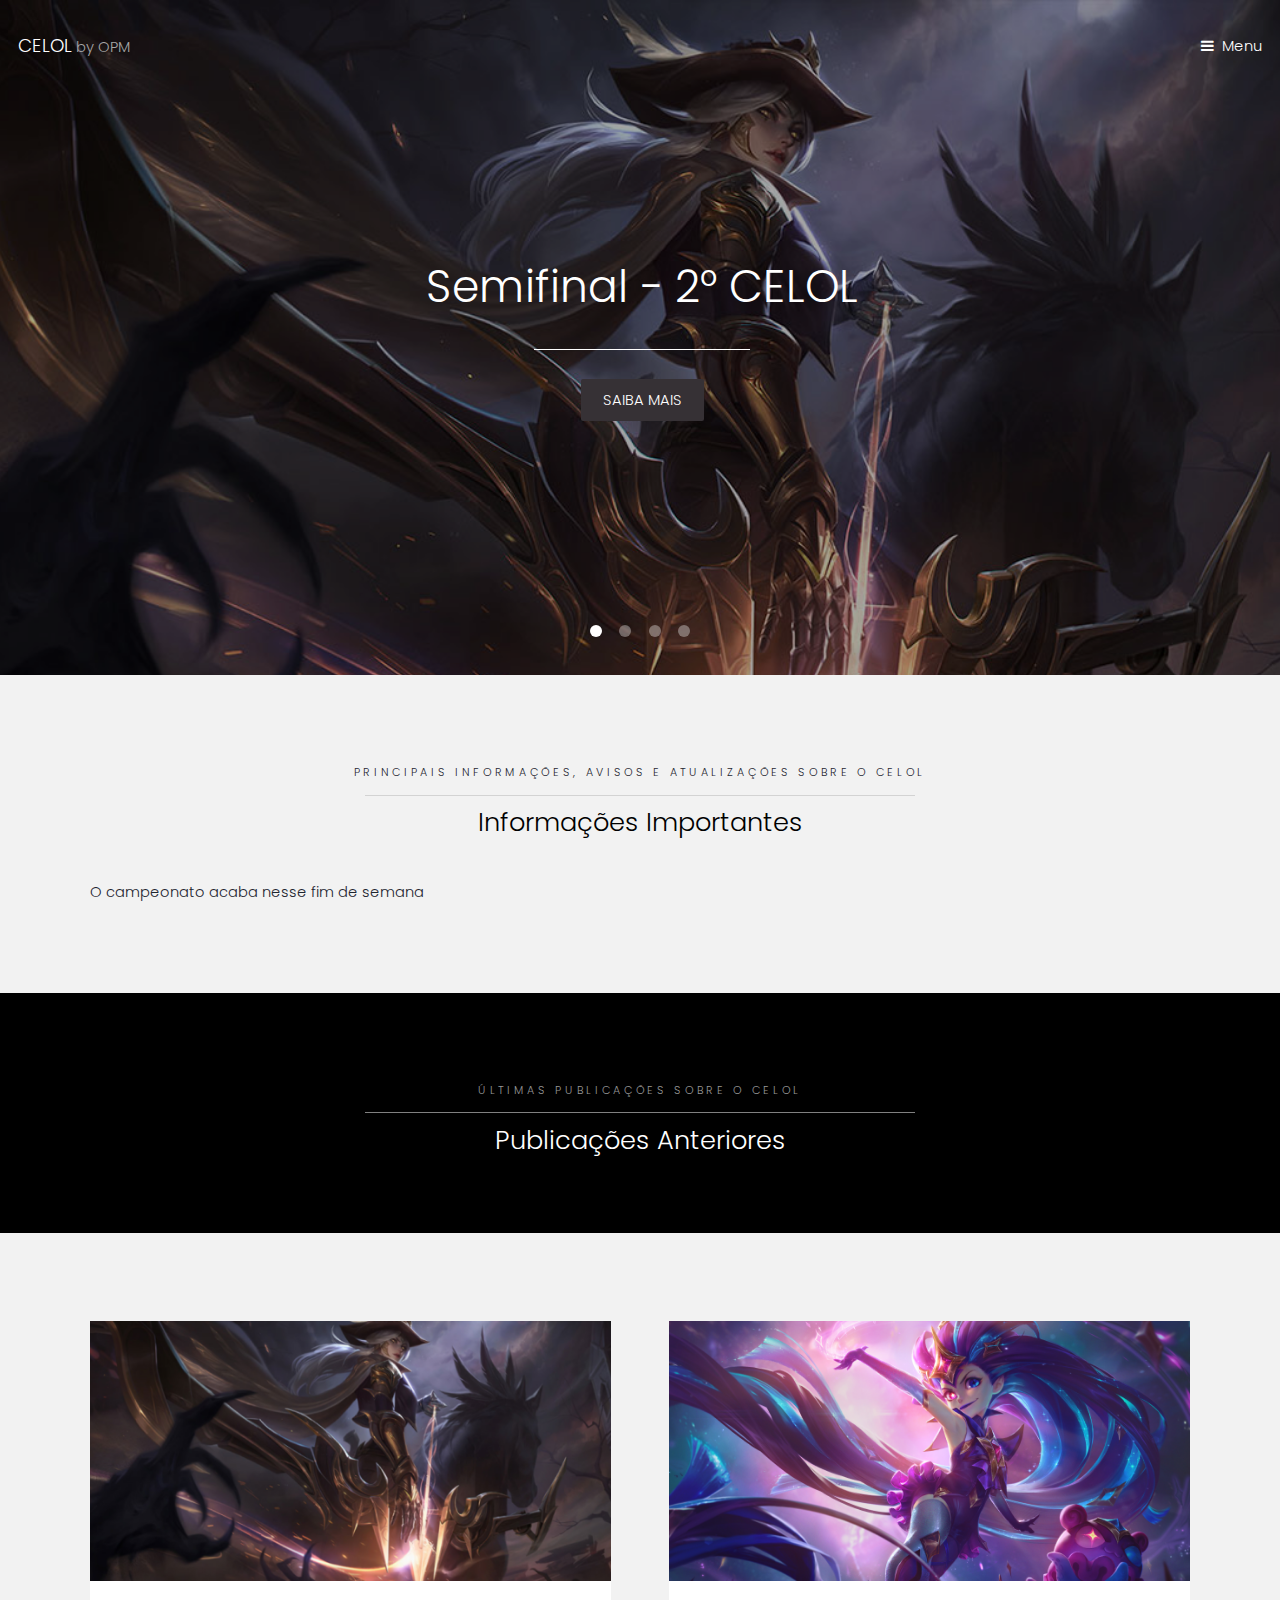
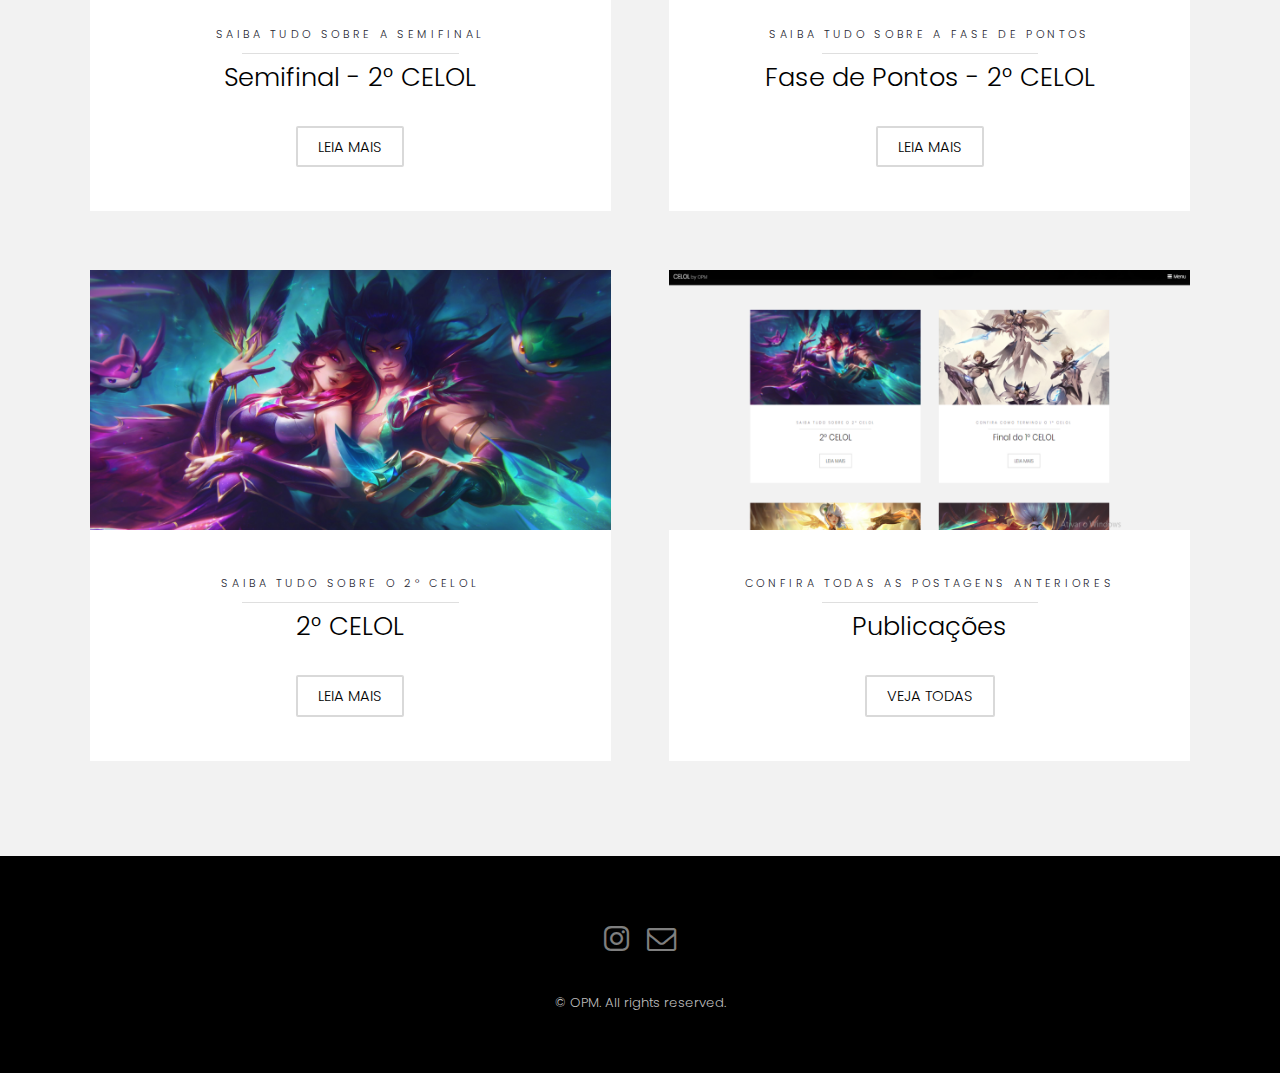
==== index.html @ 1801f035 "Add files via upload" ====
<!DOCTYPE HTML>
<html>
	<head>
		<title>CELOL</title>
		<meta charset="utf-8" />
		<meta name="viewport" content="width=device-width, initial-scale=1" />
		<link rel="stylesheet" href="assets/css/main.css" />
	</head>
	<link rel="shortcut icon" href="images/favicon.png" />
	<body>

		<!-- Header -->
			<header id="header" class="alt">

				<div class="logo"><a href=https://opmteam.github.io/celol/> CELOL</a> by OPM</div>
				<a href="#menu">Menu</a>
			</header>

		<!-- Nav -->
			<nav id="menu">
				<ul class="links">
					<li><a href=https://opmteam.github.io/celol/>Início</a></li>
					<li><a href="https://drive.google.com/file/d/1fiyUpxAPKAKjydsBEKuxZ3sMO7VkwDFx/view?usp=sharing">Regulamento</a></li>
					<li><a href="2celol_semifi.html">Semifinal - 2° CELOL</a></li>
					<li><a href="2celol_grup.html">Fase de Pontos - 2° CELOL</a></li>
					<li><a href="2celol.html">2° CELOL</a></li>
					
				</ul>
			</nav>

		<!-- Banner -->


			<section class="banner full">

			<article>
					<img src="images/bn10.png" alt="">
					<div class="inner">
						<header>
							<h2>Semifinal - 2° CELOL</h2>
							<center><hr size="3px" width="50%" color="white"></center>
						
							<a href="2celol_semifi.html" class="button special">Saiba mais</a>
						</header>
					</div>
				</article>

			<article>
					<img src="images/bn9.png" alt="">
					<div class="inner">
						<header>
							<h2>Fase de Pontos - 2° CELOL</h2>
							<center><hr size="3px" width="50%" color="white"></center>
						
							<a href="2celol_grup.html" class="button special">Saiba mais</a>
						</header>
					</div>
				</article>

			<article>
					<img src="images/bn8.png" alt="">
					<div class="inner">
						<header>
							<h2>O 2° CELOL vai começar</h2>
							<center><hr size="3px" width="50%" color="white"></center>
						
							<a href="2celol.html" class="button special">Saiba mais</a>
						</header>
					</div>
				</article>
				
				<article>
					<img src="images/bn7.png" alt="" />
					<div class="inner">
						<header>
							<h2>Veja como terminou o 1° CELOL</h2>
							<center><hr size="3px" width="50%" color="white"></center>
						
							<a href="campeao.html" class="button special">Resultados</a>
						</header>
					</div>
				</article>

				
			</section>

		
		<!-- Three -->
			<section id="three" class="wrapper style2">
				<div class="inner">
					<header class="align-center">
						<p class="special">Principais informações, avisos e atualizações sobre o CELOL</p>
						<h2>Informações Importantes	</h2>
					</header>
					<p align="left"><br> 
						O campeonato acaba nesse fim de semana<br>
							
					</div>
				</div>
			</section>
	
	<!-- Two -->
			<section id="two" class="wrapper style3">
				<div class="inner">
					<header class="align-center">
						<p>Últimas publicações sobre o CELOL</p>
						<h2>Publicações Anteriores</h2>
					</header>
				</div>
			</section>



		<!-- One -->
			<section id="one" class="wrapper style2">
				<div class="inner">
					<div class="grid-style">




						<div>
							<div class="box">
								<div class="image fit">
									<img src="images/img8.png" alt="" />
								</div>
								<div class="content">
									<header class="align-center">
										<p>Saiba tudo sobre a semifinal</p>
										<h2>Semifinal - 2° CELOL</h2>
									</header>
									<footer class="align-center">
										<a href="2celol_semifi.html" class="button alt">Leia mais</a>
									</footer>
								</div>
							</div>
						</div>


						<div>
							<div class="box">
								<div class="image fit">
									<img src="images/img7.png" alt="" />
								</div>
								<div class="content">
									<header class="align-center">
										<p>Saiba tudo sobre a fase de pontos</p>
										<h2>Fase de Pontos - 2° CELOL</h2>
									</header>
									<footer class="align-center">
										<a href="2celol_grup.html" class="button alt">Leia mais</a>
									</footer>
								</div>
							</div>
						</div>



						<div>
							<div class="box">
								<div class="image fit">
									<img src="images/img5.png" alt="" />
								</div>
								<div class="content">
									<header class="align-center">
										<p>Saiba tudo sobre o 2° CELOL</p>
										<h2> 2° CELOL</h2>
									</header>
									<footer class="align-center">
										<a href="2celol.html" class="button alt">Leia mais</a>
									</footer>
								</div>
							</div>
						</div>


						
						<div>
							<div class="box">
								<div class="image fit">
									<img src="images/img6.png" alt="" />
								</div>
								<div class="content">
									<header class="align-center">
										<p>Confira todas as postagens anteriores</p>
										<h2>Publicações</h2>
									</header>
									
									<footer class="align-center">
										<a href="allposts.html" class="button alt">Veja todas</a>
									</footer>
								</div>
							</div>
						</div>

					</div>
				</div>
			</section>
	
			

		<!-- Footer -->
			<footer id="footer">
				<div class="container">
					<ul class="icons">
						<li><a href="https://www.instagram.com/celol_2019/" class="icon fa-instagram"><span class="label">Instagram</span></a></li>
						<li><a href="mailto: omp.inc19@gmail.com" class="icon fa-envelope-o"><span class="label">Email</span></a></li>
					</ul>
				</div>
				<div class="copyright">
					&copy; OPM. All rights reserved.
				</div>
			</footer>

		<!-- Scripts -->
			<script src="assets/js/jquery.min.js"></script>
			<script src="assets/js/jquery.scrollex.min.js"></script>
			<script src="assets/js/skel.min.js"></script>
			<script src="assets/js/util.js"></script>
			<script src="assets/js/main.js"></script>

	</body>
</html>
---- assets/css/main.css ----
@charset "UTF-8";
@import url(font-awesome.min.css);
@import url("https://fonts.googleapis.com/css?family=Poppins:300,400,500,600,700");

/*
	Hielo by TEMPLATED
	templated.co @templatedco
	Released for free under the Creative Commons Attribution 3.0 license (templated.co/license)
*/

/* Reset */

	html, body, div, span, applet, object, iframe, h1, h2, h3, h4, h5, h6, p, blockquote, pre, a, abbr, acronym, address, big, cite, code, del, dfn, em, img, ins, kbd, q, s, samp, small, strike, strong, sub, sup, tt, var, b, u, i, center, dl, dt, dd, ol, ul, li, fieldset, form, label, legend, table, caption, tbody, tfoot, thead, tr, th, td, article, aside, canvas, details, embed, figure, figcaption, footer, header, hgroup, menu, nav, output, ruby, section, summary, time, mark, audio, video {
		margin: 0;
		padding: 0;
		border: 0;
		font-size: 100%;
		font: inherit;
		vertical-align: baseline;
	}

	p.um{
		margin: 0;
		padding: 0;
		border: 0;
		font-size: 80%;
		font: inherit;
		vertical-align: baseline;
		font-color:white;
	}

	article, aside, details, figcaption, figure, footer, header, hgroup, menu, nav, section {
		display: block;
	}

	body {
		line-height: 1;
	}

	ol, ul {
		list-style: none;
	}

	blockquote, q {
		quotes: none;
	}

	blockquote:before, blockquote:after, q:before, q:after {
		content: '';
		content: none;
	}

	table {
		border-collapse: collapse;
		border-spacing: 0;
	}

	body {
		-webkit-text-size-adjust: none;
	}

/* Box Model */

	*, *:before, *:after {
		-moz-box-sizing: border-box;
		-webkit-box-sizing: border-box;
		box-sizing: border-box;
	}

/* Containers */

	.container {
		margin-left: auto;
		margin-right: auto;
	}

	.container.\31 25\25 {
		width: 100%;
		max-width: 100rem;
		min-width: 80rem;
	}

	.container.\37 5\25 {
		width: 60rem;
	}

	.container.\35 0\25 {
		width: 40rem;
	}

	.container.\32 5\25 {
		width: 20rem;
	}

	.container {
		width: 80rem;
	}

	@media screen and (max-width: 1680px) {

		.container.\31 25\25 {
			width: 100%;
			max-width: 100rem;
			min-width: 80rem;
		}

		.container.\37 5\25 {
			width: 60rem;
		}

		.container.\35 0\25 {
			width: 40rem;
		}

		.container.\32 5\25 {
			width: 20rem;
		}

		.container {
			width: 80rem;
		}

	}

	@media screen and (max-width: 1280px) {

		.container.\31 25\25 {
			width: 100%;
			max-width: 81.25rem;
			min-width: 65rem;
		}

		.container.\37 5\25 {
			width: 48.75rem;
		}

		.container.\35 0\25 {
			width: 32.5rem;
		}

		.container.\32 5\25 {
			width: 16.25rem;
		}

		.container {
			width: 65rem;
		}

	}

	@media screen and (max-width: 980px) {

		.container.\31 25\25 {
			width: 100%;
			max-width: 112.5%;
			min-width: 90%;
		}

		.container.\37 5\25 {
			width: 67.5%;
		}

		.container.\35 0\25 {
			width: 45%;
		}

		.container.\32 5\25 {
			width: 22.5%;
		}

		.container {
			width: 90%;
		}

	}

	@media screen and (max-width: 736px) {

		.container.\31 25\25 {
			width: 100%;
			max-width: 112.5%;
			min-width: 90%;
		}

		.container.\37 5\25 {
			width: 67.5%;
		}

		.container.\35 0\25 {
			width: 45%;
		}

		.container.\32 5\25 {
			width: 22.5%;
		}

		.container {
			width: 90% !important;
		}

	}

	@media screen and (max-width: 480px) {

		.container.\31 25\25 {
			width: 100%;
			max-width: 112.5%;
			min-width: 90%;
		}

		.container.\37 5\25 {
			width: 67.5%;
		}

		.container.\35 0\25 {
			width: 45%;
		}

		.container.\32 5\25 {
			width: 22.5%;
		}

		.container {
			width: 90% !important;
		}

	}

/* Grid */

	.row {
		border-bottom: solid 1px transparent;
		-moz-box-sizing: border-box;
		-webkit-box-sizing: border-box;
		box-sizing: border-box;
	}

	.row > * {
		float: left;
		-moz-box-sizing: border-box;
		-webkit-box-sizing: border-box;
		box-sizing: border-box;
	}

	.row:after, .row:before {
		content: '';
		display: block;
		clear: both;
		height: 0;
	}

	.row.uniform > * > :first-child {
		margin-top: 0;
	}

	.row.uniform > * > :last-child {
		margin-bottom: 0;
	}

	.row.\30 \25 > * {
		padding: 0 0 0 0rem;
	}

	.row.\30 \25 {
		margin: 0 0 -1px 0rem;
	}

	.row.uniform.\30 \25 > * {
		padding: 0rem 0 0 0rem;
	}

	.row.uniform.\30 \25 {
		margin: 0rem 0 -1px 0rem;
	}

	.row > * {
		padding: 0 0 0 2rem;
	}

	.row {
		margin: 0 0 -1px -2rem;
	}

	.row.uniform > * {
		padding: 2rem 0 0 2rem;
	}

	.row.uniform {
		margin: -2rem 0 -1px -2rem;
	}

	.row.\32 00\25 > * {
		padding: 0 0 0 4rem;
	}

	.row.\32 00\25 {
		margin: 0 0 -1px -4rem;
	}

	.row.uniform.\32 00\25 > * {
		padding: 4rem 0 0 4rem;
	}

	.row.uniform.\32 00\25 {
		margin: -4rem 0 -1px -4rem;
	}

	.row.\31 50\25 > * {
		padding: 0 0 0 3rem;
	}

	.row.\31 50\25 {
		margin: 0 0 -1px -3rem;
	}

	.row.uniform.\31 50\25 > * {
		padding: 3rem 0 0 3rem;
	}

	.row.uniform.\31 50\25 {
		margin: -3rem 0 -1px -3rem;
	}

	.row.\35 0\25 > * {
		padding: 0 0 0 1rem;
	}

	.row.\35 0\25 {
		margin: 0 0 -1px -1rem;
	}

	.row.uniform.\35 0\25 > * {
		padding: 1rem 0 0 1rem;
	}

	.row.uniform.\35 0\25 {
		margin: -1rem 0 -1px -1rem;
	}

	.row.\32 5\25 > * {
		padding: 0 0 0 0.5rem;
	}

	.row.\32 5\25 {
		margin: 0 0 -1px -0.5rem;
	}

	.row.uniform.\32 5\25 > * {
		padding: 0.5rem 0 0 0.5rem;
	}

	.row.uniform.\32 5\25 {
		margin: -0.5rem 0 -1px -0.5rem;
	}

	.\31 2u, .\31 2u\24 {
		width: 100%;
		clear: none;
		margin-left: 0;
	}

	.\31 1u, .\31 1u\24 {
		width: 91.6666666667%;
		clear: none;
		margin-left: 0;
	}

	.\31 0u, .\31 0u\24 {
		width: 83.3333333333%;
		clear: none;
		margin-left: 0;
	}

	.\39 u, .\39 u\24 {
		width: 75%;
		clear: none;
		margin-left: 0;
	}

	.\38 u, .\38 u\24 {
		width: 66.6666666667%;
		clear: none;
		margin-left: 0;
	}

	.\37 u, .\37 u\24 {
		width: 58.3333333333%;
		clear: none;
		margin-left: 0;
	}

	.\36 u, .\36 u\24 {
		width: 50%;
		clear: none;
		margin-left: 0;
	}

	.\35 u, .\35 u\24 {
		width: 41.6666666667%;
		clear: none;
		margin-left: 0;
	}

	.\34 u, .\34 u\24 {
		width: 33.3333333333%;
		clear: none;
		margin-left: 0;
	}

	.\33 u, .\33 u\24 {
		width: 25%;
		clear: none;
		margin-left: 0;
	}

	.\32 u, .\32 u\24 {
		width: 16.6666666667%;
		clear: none;
		margin-left: 0;
	}

	.\31 u, .\31 u\24 {
		width: 8.3333333333%;
		clear: none;
		margin-left: 0;
	}

	.\31 2u\24 + *,
	.\31 1u\24 + *,
	.\31 0u\24 + *,
	.\39 u\24 + *,
	.\38 u\24 + *,
	.\37 u\24 + *,
	.\36 u\24 + *,
	.\35 u\24 + *,
	.\34 u\24 + *,
	.\33 u\24 + *,
	.\32 u\24 + *,
	.\31 u\24 + * {
		clear: left;
	}

	.\-11u {
		margin-left: 91.66667%;
	}

	.\-10u {
		margin-left: 83.33333%;
	}

	.\-9u {
		margin-left: 75%;
	}

	.\-8u {
		margin-left: 66.66667%;
	}

	.\-7u {
		margin-left: 58.33333%;
	}

	.\-6u {
		margin-left: 50%;
	}

	.\-5u {
		margin-left: 41.66667%;
	}

	.\-4u {
		margin-left: 33.33333%;
	}

	.\-3u {
		margin-left: 25%;
	}

	.\-2u {
		margin-left: 16.66667%;
	}

	.\-1u {
		margin-left: 8.33333%;
	}

	@media screen and (max-width: 1680px) {

		.row > * {
			padding: 0 0 0 2rem;
		}

		.row {
			margin: 0 0 -1px -2rem;
		}

		.row.uniform > * {
			padding: 2rem 0 0 2rem;
		}

		.row.uniform {
			margin: -2rem 0 -1px -2rem;
		}

		.row.\32 00\25 > * {
			padding: 0 0 0 4rem;
		}

		.row.\32 00\25 {
			margin: 0 0 -1px -4rem;
		}

		.row.uniform.\32 00\25 > * {
			padding: 4rem 0 0 4rem;
		}

		.row.uniform.\32 00\25 {
			margin: -4rem 0 -1px -4rem;
		}

		.row.\31 50\25 > * {
			padding: 0 0 0 3rem;
		}

		.row.\31 50\25 {
			margin: 0 0 -1px -3rem;
		}

		.row.uniform.\31 50\25 > * {
			padding: 3rem 0 0 3rem;
		}

		.row.uniform.\31 50\25 {
			margin: -3rem 0 -1px -3rem;
		}

		.row.\35 0\25 > * {
			padding: 0 0 0 1rem;
		}

		.row.\35 0\25 {
			margin: 0 0 -1px -1rem;
		}

		.row.uniform.\35 0\25 > * {
			padding: 1rem 0 0 1rem;
		}

		.row.uniform.\35 0\25 {
			margin: -1rem 0 -1px -1rem;
		}

		.row.\32 5\25 > * {
			padding: 0 0 0 0.5rem;
		}

		.row.\32 5\25 {
			margin: 0 0 -1px -0.5rem;
		}

		.row.uniform.\32 5\25 > * {
			padding: 0.5rem 0 0 0.5rem;
		}

		.row.uniform.\32 5\25 {
			margin: -0.5rem 0 -1px -0.5rem;
		}

		.\31 2u\28xlarge\29, .\31 2u\24\28xlarge\29 {
			width: 100%;
			clear: none;
			margin-left: 0;
		}

		.\31 1u\28xlarge\29, .\31 1u\24\28xlarge\29 {
			width: 91.6666666667%;
			clear: none;
			margin-left: 0;
		}

		.\31 0u\28xlarge\29, .\31 0u\24\28xlarge\29 {
			width: 83.3333333333%;
			clear: none;
			margin-left: 0;
		}

		.\39 u\28xlarge\29, .\39 u\24\28xlarge\29 {
			width: 75%;
			clear: none;
			margin-left: 0;
		}

		.\38 u\28xlarge\29, .\38 u\24\28xlarge\29 {
			width: 66.6666666667%;
			clear: none;
			margin-left: 0;
		}

		.\37 u\28xlarge\29, .\37 u\24\28xlarge\29 {
			width: 58.3333333333%;
			clear: none;
			margin-left: 0;
		}

		.\36 u\28xlarge\29, .\36 u\24\28xlarge\29 {
			width: 50%;
			clear: none;
			margin-left: 0;
		}

		.\35 u\28xlarge\29, .\35 u\24\28xlarge\29 {
			width: 41.6666666667%;
			clear: none;
			margin-left: 0;
		}

		.\34 u\28xlarge\29, .\34 u\24\28xlarge\29 {
			width: 33.3333333333%;
			clear: none;
			margin-left: 0;
		}

		.\33 u\28xlarge\29, .\33 u\24\28xlarge\29 {
			width: 25%;
			clear: none;
			margin-left: 0;
		}

		.\32 u\28xlarge\29, .\32 u\24\28xlarge\29 {
			width: 16.6666666667%;
			clear: none;
			margin-left: 0;
		}

		.\31 u\28xlarge\29, .\31 u\24\28xlarge\29 {
			width: 8.3333333333%;
			clear: none;
			margin-left: 0;
		}

		.\31 2u\24\28xlarge\29 + *,
		.\31 1u\24\28xlarge\29 + *,
		.\31 0u\24\28xlarge\29 + *,
		.\39 u\24\28xlarge\29 + *,
		.\38 u\24\28xlarge\29 + *,
		.\37 u\24\28xlarge\29 + *,
		.\36 u\24\28xlarge\29 + *,
		.\35 u\24\28xlarge\29 + *,
		.\34 u\24\28xlarge\29 + *,
		.\33 u\24\28xlarge\29 + *,
		.\32 u\24\28xlarge\29 + *,
		.\31 u\24\28xlarge\29 + * {
			clear: left;
		}

		.\-11u\28xlarge\29 {
			margin-left: 91.66667%;
		}

		.\-10u\28xlarge\29 {
			margin-left: 83.33333%;
		}

		.\-9u\28xlarge\29 {
			margin-left: 75%;
		}

		.\-8u\28xlarge\29 {
			margin-left: 66.66667%;
		}

		.\-7u\28xlarge\29 {
			margin-left: 58.33333%;
		}

		.\-6u\28xlarge\29 {
			margin-left: 50%;
		}

		.\-5u\28xlarge\29 {
			margin-left: 41.66667%;
		}

		.\-4u\28xlarge\29 {
			margin-left: 33.33333%;
		}

		.\-3u\28xlarge\29 {
			margin-left: 25%;
		}

		.\-2u\28xlarge\29 {
			margin-left: 16.66667%;
		}

		.\-1u\28xlarge\29 {
			margin-left: 8.33333%;
		}

	}

	@media screen and (max-width: 1280px) {

		.row > * {
			padding: 0 0 0 1.5rem;
		}

		.row {
			margin: 0 0 -1px -1.5rem;
		}

		.row.uniform > * {
			padding: 1.5rem 0 0 1.5rem;
		}

		.row.uniform {
			margin: -1.5rem 0 -1px -1.5rem;
		}

		.row.\32 00\25 > * {
			padding: 0 0 0 3rem;
		}

		.row.\32 00\25 {
			margin: 0 0 -1px -3rem;
		}

		.row.uniform.\32 00\25 > * {
			padding: 3rem 0 0 3rem;
		}

		.row.uniform.\32 00\25 {
			margin: -3rem 0 -1px -3rem;
		}

		.row.\31 50\25 > * {
			padding: 0 0 0 2.25rem;
		}

		.row.\31 50\25 {
			margin: 0 0 -1px -2.25rem;
		}

		.row.uniform.\31 50\25 > * {
			padding: 2.25rem 0 0 2.25rem;
		}

		.row.uniform.\31 50\25 {
			margin: -2.25rem 0 -1px -2.25rem;
		}

		.row.\35 0\25 > * {
			padding: 0 0 0 0.75rem;
		}

		.row.\35 0\25 {
			margin: 0 0 -1px -0.75rem;
		}

		.row.uniform.\35 0\25 > * {
			padding: 0.75rem 0 0 0.75rem;
		}

		.row.uniform.\35 0\25 {
			margin: -0.75rem 0 -1px -0.75rem;
		}

		.row.\32 5\25 > * {
			padding: 0 0 0 0.375rem;
		}

		.row.\32 5\25 {
			margin: 0 0 -1px -0.375rem;
		}

		.row.uniform.\32 5\25 > * {
			padding: 0.375rem 0 0 0.375rem;
		}

		.row.uniform.\32 5\25 {
			margin: -0.375rem 0 -1px -0.375rem;
		}

		.\31 2u\28large\29, .\31 2u\24\28large\29 {
			width: 100%;
			clear: none;
			margin-left: 0;
		}

		.\31 1u\28large\29, .\31 1u\24\28large\29 {
			width: 91.6666666667%;
			clear: none;
			margin-left: 0;
		}

		.\31 0u\28large\29, .\31 0u\24\28large\29 {
			width: 83.3333333333%;
			clear: none;
			margin-left: 0;
		}

		.\39 u\28large\29, .\39 u\24\28large\29 {
			width: 75%;
			clear: none;
			margin-left: 0;
		}

		.\38 u\28large\29, .\38 u\24\28large\29 {
			width: 66.6666666667%;
			clear: none;
			margin-left: 0;
		}

		.\37 u\28large\29, .\37 u\24\28large\29 {
			width: 58.3333333333%;
			clear: none;
			margin-left: 0;
		}

		.\36 u\28large\29, .\36 u\24\28large\29 {
			width: 50%;
			clear: none;
			margin-left: 0;
		}

		.\35 u\28large\29, .\35 u\24\28large\29 {
			width: 41.6666666667%;
			clear: none;
			margin-left: 0;
		}

		.\34 u\28large\29, .\34 u\24\28large\29 {
			width: 33.3333333333%;
			clear: none;
			margin-left: 0;
		}

		.\33 u\28large\29, .\33 u\24\28large\29 {
			width: 25%;
			clear: none;
			margin-left: 0;
		}

		.\32 u\28large\29, .\32 u\24\28large\29 {
			width: 16.6666666667%;
			clear: none;
			margin-left: 0;
		}

		.\31 u\28large\29, .\31 u\24\28large\29 {
			width: 8.3333333333%;
			clear: none;
			margin-left: 0;
		}

		.\31 2u\24\28large\29 + *,
		.\31 1u\24\28large\29 + *,
		.\31 0u\24\28large\29 + *,
		.\39 u\24\28large\29 + *,
		.\38 u\24\28large\29 + *,
		.\37 u\24\28large\29 + *,
		.\36 u\24\28large\29 + *,
		.\35 u\24\28large\29 + *,
		.\34 u\24\28large\29 + *,
		.\33 u\24\28large\29 + *,
		.\32 u\24\28large\29 + *,
		.\31 u\24\28large\29 + * {
			clear: left;
		}

		.\-11u\28large\29 {
			margin-left: 91.66667%;
		}

		.\-10u\28large\29 {
			margin-left: 83.33333%;
		}

		.\-9u\28large\29 {
			margin-left: 75%;
		}

		.\-8u\28large\29 {
			margin-left: 66.66667%;
		}

		.\-7u\28large\29 {
			margin-left: 58.33333%;
		}

		.\-6u\28large\29 {
			margin-left: 50%;
		}

		.\-5u\28large\29 {
			margin-left: 41.66667%;
		}

		.\-4u\28large\29 {
			margin-left: 33.33333%;
		}

		.\-3u\28large\29 {
			margin-left: 25%;
		}

		.\-2u\28large\29 {
			margin-left: 16.66667%;
		}

		.\-1u\28large\29 {
			margin-left: 8.33333%;
		}

	}

	@media screen and (max-width: 980px) {

		.row > * {
			padding: 0 0 0 1.5rem;
		}

		.row {
			margin: 0 0 -1px -1.5rem;
		}

		.row.uniform > * {
			padding: 1.5rem 0 0 1.5rem;
		}

		.row.uniform {
			margin: -1.5rem 0 -1px -1.5rem;
		}

		.row.\32 00\25 > * {
			padding: 0 0 0 3rem;
		}

		.row.\32 00\25 {
			margin: 0 0 -1px -3rem;
		}

		.row.uniform.\32 00\25 > * {
			padding: 3rem 0 0 3rem;
		}

		.row.uniform.\32 00\25 {
			margin: -3rem 0 -1px -3rem;
		}

		.row.\31 50\25 > * {
			padding: 0 0 0 2.25rem;
		}

		.row.\31 50\25 {
			margin: 0 0 -1px -2.25rem;
		}

		.row.uniform.\31 50\25 > * {
			padding: 2.25rem 0 0 2.25rem;
		}

		.row.uniform.\31 50\25 {
			margin: -2.25rem 0 -1px -2.25rem;
		}

		.row.\35 0\25 > * {
			padding: 0 0 0 0.75rem;
		}

		.row.\35 0\25 {
			margin: 0 0 -1px -0.75rem;
		}

		.row.uniform.\35 0\25 > * {
			padding: 0.75rem 0 0 0.75rem;
		}

		.row.uniform.\35 0\25 {
			margin: -0.75rem 0 -1px -0.75rem;
		}

		.row.\32 5\25 > * {
			padding: 0 0 0 0.375rem;
		}

		.row.\32 5\25 {
			margin: 0 0 -1px -0.375rem;
		}

		.row.uniform.\32 5\25 > * {
			padding: 0.375rem 0 0 0.375rem;
		}

		.row.uniform.\32 5\25 {
			margin: -0.375rem 0 -1px -0.375rem;
		}

		.\31 2u\28medium\29, .\31 2u\24\28medium\29 {
			width: 100%;
			clear: none;
			margin-left: 0;
		}

		.\31 1u\28medium\29, .\31 1u\24\28medium\29 {
			width: 91.6666666667%;
			clear: none;
			margin-left: 0;
		}

		.\31 0u\28medium\29, .\31 0u\24\28medium\29 {
			width: 83.3333333333%;
			clear: none;
			margin-left: 0;
		}

		.\39 u\28medium\29, .\39 u\24\28medium\29 {
			width: 75%;
			clear: none;
			margin-left: 0;
		}

		.\38 u\28medium\29, .\38 u\24\28medium\29 {
			width: 66.6666666667%;
			clear: none;
			margin-left: 0;
		}

		.\37 u\28medium\29, .\37 u\24\28medium\29 {
			width: 58.3333333333%;
			clear: none;
			margin-left: 0;
		}

		.\36 u\28medium\29, .\36 u\24\28medium\29 {
			width: 50%;
			clear: none;
			margin-left: 0;
		}

		.\35 u\28medium\29, .\35 u\24\28medium\29 {
			width: 41.6666666667%;
			clear: none;
			margin-left: 0;
		}

		.\34 u\28medium\29, .\34 u\24\28medium\29 {
			width: 33.3333333333%;
			clear: none;
			margin-left: 0;
		}

		.\33 u\28medium\29, .\33 u\24\28medium\29 {
			width: 25%;
			clear: none;
			margin-left: 0;
		}

		.\32 u\28medium\29, .\32 u\24\28medium\29 {
			width: 16.6666666667%;
			clear: none;
			margin-left: 0;
		}

		.\31 u\28medium\29, .\31 u\24\28medium\29 {
			width: 8.3333333333%;
			clear: none;
			margin-left: 0;
		}

		.\31 2u\24\28medium\29 + *,
		.\31 1u\24\28medium\29 + *,
		.\31 0u\24\28medium\29 + *,
		.\39 u\24\28medium\29 + *,
		.\38 u\24\28medium\29 + *,
		.\37 u\24\28medium\29 + *,
		.\36 u\24\28medium\29 + *,
		.\35 u\24\28medium\29 + *,
		.\34 u\24\28medium\29 + *,
		.\33 u\24\28medium\29 + *,
		.\32 u\24\28medium\29 + *,
		.\31 u\24\28medium\29 + * {
			clear: left;
		}

		.\-11u\28medium\29 {
			margin-left: 91.66667%;
		}

		.\-10u\28medium\29 {
			margin-left: 83.33333%;
		}

		.\-9u\28medium\29 {
			margin-left: 75%;
		}

		.\-8u\28medium\29 {
			margin-left: 66.66667%;
		}

		.\-7u\28medium\29 {
			margin-left: 58.33333%;
		}

		.\-6u\28medium\29 {
			margin-left: 50%;
		}

		.\-5u\28medium\29 {
			margin-left: 41.66667%;
		}

		.\-4u\28medium\29 {
			margin-left: 33.33333%;
		}

		.\-3u\28medium\29 {
			margin-left: 25%;
		}

		.\-2u\28medium\29 {
			margin-left: 16.66667%;
		}

		.\-1u\28medium\29 {
			margin-left: 8.33333%;
		}

	}

	@media screen and (max-width: 736px) {

		.row > * {
			padding: 0 0 0 1.25rem;
		}

		.row {
			margin: 0 0 -1px -1.25rem;
		}

		.row.uniform > * {
			padding: 1.25rem 0 0 1.25rem;
		}

		.row.uniform {
			margin: -1.25rem 0 -1px -1.25rem;
		}

		.row.\32 00\25 > * {
			padding: 0 0 0 2.5rem;
		}

		.row.\32 00\25 {
			margin: 0 0 -1px -2.5rem;
		}

		.row.uniform.\32 00\25 > * {
			padding: 2.5rem 0 0 2.5rem;
		}

		.row.uniform.\32 00\25 {
			margin: -2.5rem 0 -1px -2.5rem;
		}

		.row.\31 50\25 > * {
			padding: 0 0 0 1.875rem;
		}

		.row.\31 50\25 {
			margin: 0 0 -1px -1.875rem;
		}

		.row.uniform.\31 50\25 > * {
			padding: 1.875rem 0 0 1.875rem;
		}

		.row.uniform.\31 50\25 {
			margin: -1.875rem 0 -1px -1.875rem;
		}

		.row.\35 0\25 > * {
			padding: 0 0 0 0.625rem;
		}

		.row.\35 0\25 {
			margin: 0 0 -1px -0.625rem;
		}

		.row.uniform.\35 0\25 > * {
			padding: 0.625rem 0 0 0.625rem;
		}

		.row.uniform.\35 0\25 {
			margin: -0.625rem 0 -1px -0.625rem;
		}

		.row.\32 5\25 > * {
			padding: 0 0 0 0.3125rem;
		}

		.row.\32 5\25 {
			margin: 0 0 -1px -0.3125rem;
		}

		.row.uniform.\32 5\25 > * {
			padding: 0.3125rem 0 0 0.3125rem;
		}

		.row.uniform.\32 5\25 {
			margin: -0.3125rem 0 -1px -0.3125rem;
		}

		.\31 2u\28small\29, .\31 2u\24\28small\29 {
			width: 100%;
			clear: none;
			margin-left: 0;
		}

		.\31 1u\28small\29, .\31 1u\24\28small\29 {
			width: 91.6666666667%;
			clear: none;
			margin-left: 0;
		}

		.\31 0u\28small\29, .\31 0u\24\28small\29 {
			width: 83.3333333333%;
			clear: none;
			margin-left: 0;
		}

		.\39 u\28small\29, .\39 u\24\28small\29 {
			width: 75%;
			clear: none;
			margin-left: 0;
		}

		.\38 u\28small\29, .\38 u\24\28small\29 {
			width: 66.6666666667%;
			clear: none;
			margin-left: 0;
		}

		.\37 u\28small\29, .\37 u\24\28small\29 {
			width: 58.3333333333%;
			clear: none;
			margin-left: 0;
		}

		.\36 u\28small\29, .\36 u\24\28small\29 {
			width: 50%;
			clear: none;
			margin-left: 0;
		}

		.\35 u\28small\29, .\35 u\24\28small\29 {
			width: 41.6666666667%;
			clear: none;
			margin-left: 0;
		}

		.\34 u\28small\29, .\34 u\24\28small\29 {
			width: 33.3333333333%;
			clear: none;
			margin-left: 0;
		}

		.\33 u\28small\29, .\33 u\24\28small\29 {
			width: 25%;
			clear: none;
			margin-left: 0;
		}

		.\32 u\28small\29, .\32 u\24\28small\29 {
			width: 16.6666666667%;
			clear: none;
			margin-left: 0;
		}

		.\31 u\28small\29, .\31 u\24\28small\29 {
			width: 8.3333333333%;
			clear: none;
			margin-left: 0;
		}

		.\31 2u\24\28small\29 + *,
		.\31 1u\24\28small\29 + *,
		.\31 0u\24\28small\29 + *,
		.\39 u\24\28small\29 + *,
		.\38 u\24\28small\29 + *,
		.\37 u\24\28small\29 + *,
		.\36 u\24\28small\29 + *,
		.\35 u\24\28small\29 + *,
		.\34 u\24\28small\29 + *,
		.\33 u\24\28small\29 + *,
		.\32 u\24\28small\29 + *,
		.\31 u\24\28small\29 + * {
			clear: left;
		}

		.\-11u\28small\29 {
			margin-left: 91.66667%;
		}

		.\-10u\28small\29 {
			margin-left: 83.33333%;
		}

		.\-9u\28small\29 {
			margin-left: 75%;
		}

		.\-8u\28small\29 {
			margin-left: 66.66667%;
		}

		.\-7u\28small\29 {
			margin-left: 58.33333%;
		}

		.\-6u\28small\29 {
			margin-left: 50%;
		}

		.\-5u\28small\29 {
			margin-left: 41.66667%;
		}

		.\-4u\28small\29 {
			margin-left: 33.33333%;
		}

		.\-3u\28small\29 {
			margin-left: 25%;
		}

		.\-2u\28small\29 {
			margin-left: 16.66667%;
		}

		.\-1u\28small\29 {
			margin-left: 8.33333%;
		}

	}

	@media screen and (max-width: 480px) {

		.row > * {
			padding: 0 0 0 1.25rem;
		}

		.row {
			margin: 0 0 -1px -1.25rem;
		}

		.row.uniform > * {
			padding: 1.25rem 0 0 1.25rem;
		}

		.row.uniform {
			margin: -1.25rem 0 -1px -1.25rem;
		}

		.row.\32 00\25 > * {
			padding: 0 0 0 2.5rem;
		}

		.row.\32 00\25 {
			margin: 0 0 -1px -2.5rem;
		}

		.row.uniform.\32 00\25 > * {
			padding: 2.5rem 0 0 2.5rem;
		}

		.row.uniform.\32 00\25 {
			margin: -2.5rem 0 -1px -2.5rem;
		}

		.row.\31 50\25 > * {
			padding: 0 0 0 1.875rem;
		}

		.row.\31 50\25 {
			margin: 0 0 -1px -1.875rem;
		}

		.row.uniform.\31 50\25 > * {
			padding: 1.875rem 0 0 1.875rem;
		}

		.row.uniform.\31 50\25 {
			margin: -1.875rem 0 -1px -1.875rem;
		}

		.row.\35 0\25 > * {
			padding: 0 0 0 0.625rem;
		}

		.row.\35 0\25 {
			margin: 0 0 -1px -0.625rem;
		}

		.row.uniform.\35 0\25 > * {
			padding: 0.625rem 0 0 0.625rem;
		}

		.row.uniform.\35 0\25 {
			margin: -0.625rem 0 -1px -0.625rem;
		}

		.row.\32 5\25 > * {
			padding: 0 0 0 0.3125rem;
		}

		.row.\32 5\25 {
			margin: 0 0 -1px -0.3125rem;
		}

		.row.uniform.\32 5\25 > * {
			padding: 0.3125rem 0 0 0.3125rem;
		}

		.row.uniform.\32 5\25 {
			margin: -0.3125rem 0 -1px -0.3125rem;
		}

		.\31 2u\28xsmall\29, .\31 2u\24\28xsmall\29 {
			width: 100%;
			clear: none;
			margin-left: 0;
		}

		.\31 1u\28xsmall\29, .\31 1u\24\28xsmall\29 {
			width: 91.6666666667%;
			clear: none;
			margin-left: 0;
		}

		.\31 0u\28xsmall\29, .\31 0u\24\28xsmall\29 {
			width: 83.3333333333%;
			clear: none;
			margin-left: 0;
		}

		.\39 u\28xsmall\29, .\39 u\24\28xsmall\29 {
			width: 75%;
			clear: none;
			margin-left: 0;
		}

		.\38 u\28xsmall\29, .\38 u\24\28xsmall\29 {
			width: 66.6666666667%;
			clear: none;
			margin-left: 0;
		}

		.\37 u\28xsmall\29, .\37 u\24\28xsmall\29 {
			width: 58.3333333333%;
			clear: none;
			margin-left: 0;
		}

		.\36 u\28xsmall\29, .\36 u\24\28xsmall\29 {
			width: 50%;
			clear: none;
			margin-left: 0;
		}

		.\35 u\28xsmall\29, .\35 u\24\28xsmall\29 {
			width: 41.6666666667%;
			clear: none;
			margin-left: 0;
		}

		.\34 u\28xsmall\29, .\34 u\24\28xsmall\29 {
			width: 33.3333333333%;
			clear: none;
			margin-left: 0;
		}

		.\33 u\28xsmall\29, .\33 u\24\28xsmall\29 {
			width: 25%;
			clear: none;
			margin-left: 0;
		}

		.\32 u\28xsmall\29, .\32 u\24\28xsmall\29 {
			width: 16.6666666667%;
			clear: none;
			margin-left: 0;
		}

		.\31 u\28xsmall\29, .\31 u\24\28xsmall\29 {
			width: 8.3333333333%;
			clear: none;
			margin-left: 0;
		}

		.\31 2u\24\28xsmall\29 + *,
		.\31 1u\24\28xsmall\29 + *,
		.\31 0u\24\28xsmall\29 + *,
		.\39 u\24\28xsmall\29 + *,
		.\38 u\24\28xsmall\29 + *,
		.\37 u\24\28xsmall\29 + *,
		.\36 u\24\28xsmall\29 + *,
		.\35 u\24\28xsmall\29 + *,
		.\34 u\24\28xsmall\29 + *,
		.\33 u\24\28xsmall\29 + *,
		.\32 u\24\28xsmall\29 + *,
		.\31 u\24\28xsmall\29 + * {
			clear: left;
		}

		.\-11u\28xsmall\29 {
			margin-left: 91.66667%;
		}

		.\-10u\28xsmall\29 {
			margin-left: 83.33333%;
		}

		.\-9u\28xsmall\29 {
			margin-left: 75%;
		}

		.\-8u\28xsmall\29 {
			margin-left: 66.66667%;
		}

		.\-7u\28xsmall\29 {
			margin-left: 58.33333%;
		}

		.\-6u\28xsmall\29 {
			margin-left: 50%;
		}

		.\-5u\28xsmall\29 {
			margin-left: 41.66667%;
		}

		.\-4u\28xsmall\29 {
			margin-left: 33.33333%;
		}

		.\-3u\28xsmall\29 {
			margin-left: 25%;
		}

		.\-2u\28xsmall\29 {
			margin-left: 16.66667%;
		}

		.\-1u\28xsmall\29 {
			margin-left: 8.33333%;
		}

	}

/* Basic */

	@-ms-viewport {
		width: device-width;
	}

	body {
		-ms-overflow-style: scrollbar;
	}

	@media screen and (max-width: 480px) {

		html, body {
			min-width: 320px;
		}

	}

	body {
		background: #fff;
	}

		body.is-loading *, body.is-loading *:before, body.is-loading *:after {
			-moz-animation: none !important;
			-webkit-animation: none !important;
			-ms-animation: none !important;
			animation: none !important;
			-moz-transition: none !important;
			-webkit-transition: none !important;
			-ms-transition: none !important;
			transition: none !important;
		}

/* Type */

	html {
		font-size: 13pt;
	}

		@media screen and (max-width: 1680px) {

			html {
				font-size: 11pt;
			}

		}

		@media screen and (max-width: 1280px) {

			html {
				font-size: 11pt;
			}

		}

		@media screen and (max-width: 980px) {

			html {
				font-size: 12pt;
			}

		}

		@media screen and (max-width: 736px) {

			html {
				font-size: 12pt;
			}

		}

		@media screen and (max-width: 480px) {

			html {
				font-size: 12pt;
			}

		}

	body {
		background-color: #fff;
		color: #444;
	}

	body, input, select, textarea {
		font-family: "Poppins", sans-serif;
		font-weight: 300;
		font-size: 1rem;
		line-height: 1.65;
	}

	a {
		text-decoration: underline;
	}

		a:hover {
			text-decoration: none;
		}

	strong, b {
		font-weight: 600;
	}

	em, i {
		font-style: italic;
	}

	p {
		margin: 0 0 2rem 0;
	}

		p.special {
			text-transform: uppercase;
			font-size: .75rem;
			font-weight: 300;
			margin: 0 0 .5rem 0;
			padding: 0 0 1rem 0;
			letter-spacing: .25rem;
		}

			p.special:after {
				content: '';
				position: absolute;
				margin: auto;
				right: 0;
				bottom: 0;
				left: 0;
				width: 50%;
				height: 1px;
				background-color: rgba(0, 0, 0, 0.125);
			}

	h1, h2, h3, h4, h5, h6 {
		font-weight: 300;
		line-height: 1.5;
		margin: 0 0 1rem 0;
	}

		h1 a, h2 a, h3 a, h4 a, h5 a, h6 a {
			color: inherit;
			text-decoration: none;
		}

	h2 {
		font-size: 1.75rem;
	}

	h3 {
		font-size: 1.35rem;
	}

	h4 {
		font-size: 1.1rem;
	}

	h5 {
		font-size: 0.9rem;
	}

	h6 {
		font-size: 0.7rem;
	}

	sub {
		font-size: 0.8rem;
		position: relative;
		top: 0.5rem;
	}

	sup {
		font-size: 0.8rem;
		position: relative;
		top: -0.5rem;
	}

	blockquote {
		border-left: solid 4px;
		font-style: italic;
		margin: 0 0 2rem 0;
		padding: 0.5rem 0 0.5rem 2rem;
	}

	code {
		border-radius: 2px;
		border: solid 1px;
		font-family: "Courier New", monospace;
		font-size: 0.9rem;
		margin: 0 0.25rem;
		padding: 0.25rem 0.65rem;
	}

	pre {
		-webkit-overflow-scrolling: touch;
		font-family: "Courier New", monospace;
		font-size: 0.9rem;
		margin: 0 0 2rem 0;
	}

		pre code {
			display: block;
			line-height: 1.75;
			padding: 1rem 1.5rem;
			overflow-x: auto;
		}

	hr {
		border: 0;
		border-bottom: solid 1px;
		margin: 2rem 0;
	}

		hr.major {
			margin: 3rem 0;
		}

	.align-left {
		text-align: left;
	}

	.align-center {
		text-align: center;
	}

	.align-right {
		text-align: right;
	}

	input, select, textarea {
		color: #555;
	}

	a {
		color: #8a4680;
	}

	strong, b {
		color: #555;
	}

	h1, h2, h3, h4, h5, h6 {
		color: #555;
	}

	blockquote {
		border-left-color: rgba(144, 144, 144, 0.25);
	}

	code {
		background: rgba(144, 144, 144, 0.075);
		border-color: rgba(144, 144, 144, 0.25);
	}

	hr {
		border-bottom-color: rgba(144, 144, 144, 0.25);
	}

/* Box */

	.box {
		margin-bottom: 2rem;
		background: #FFF;
	}

		.box .image.fit {
			margin: 0;
			border-radius: 0;
		}

			.box .image.fit img {
				border-radius: 0;
			}

		.box header h2 {
			margin-bottom: 2rem;
		}

		.box header p {
			text-transform: uppercase;
			font-size: .75rem;
			font-weight: 300;
			margin: 0 0 .25rem 0;
			padding: 0 0 .75rem 0;
			letter-spacing: .25rem;
		}

			.box header p:after {
				content: '';
				position: absolute;
				margin: auto;
				right: 0;
				bottom: 0;
				left: 0;
				width: 50%;
				height: 1px;
				background-color: rgba(0, 0, 0, 0.125);
			}

		.box .content {
			padding: 3rem;
		}

		.box > :last-child,
		.box > :last-child > :last-child,
		.box > :last-child > :last-child > :last-child {
			margin-bottom: 0;
		}

		.box.alt {
			border: 0;
			border-radius: 0;
			padding: 0;
		}

		@media screen and (max-width: 736px) {

			.box .content {
				padding: 2rem;
			}

		}

	.box {
		border-color: rgba(144, 144, 144, 0.25);
	}

/* Button */

	input[type="submit"],
	input[type="reset"],
	input[type="button"],
	button,
	.button {
		-moz-appearance: none;
		-webkit-appearance: none;
		-ms-appearance: none;
		appearance: none;
		-moz-transition: background-color 0.2s ease-in-out, color 0.2s ease-in-out;
		-webkit-transition: background-color 0.2s ease-in-out, color 0.2s ease-in-out;
		-ms-transition: background-color 0.2s ease-in-out, color 0.2s ease-in-out;
		transition: background-color 0.2s ease-in-out, color 0.2s ease-in-out;
		border-radius: 2px;
		border: 0;
		cursor: pointer;
		display: inline-block;
		font-weight: 300;
		height: 2.85rem;
		line-height: 2.95rem;
		padding: 0 1.5rem;
		text-align: center;
		text-decoration: none;
		text-transform: uppercase;
		white-space: nowrap;
	}

		input[type="submit"].icon,
		input[type="reset"].icon,
		input[type="button"].icon,
		button.icon,
		.button.icon {
			padding-left: 1.35rem;
		}

			input[type="submit"].icon:before,
			input[type="reset"].icon:before,
			input[type="button"].icon:before,
			button.icon:before,
			.button.icon:before {
				margin-right: 0.5rem;
			}

		input[type="submit"].fit,
		input[type="reset"].fit,
		input[type="button"].fit,
		button.fit,
		.button.fit {
			display: block;
			margin: 0 0 1rem 0;
			width: 100%;
		}

		input[type="submit"].small,
		input[type="reset"].small,
		input[type="button"].small,
		button.small,
		.button.small {
			font-size: 0.8rem;
		}

		input[type="submit"].big,
		input[type="reset"].big,
		input[type="button"].big,
		button.big,
		.button.big {
			font-size: 1.35rem;
		}

		input[type="submit"].disabled, input[type="submit"]:disabled,
		input[type="reset"].disabled,
		input[type="reset"]:disabled,
		input[type="button"].disabled,
		input[type="button"]:disabled,
		button.disabled,
		button:disabled,
		.button.disabled,
		.button:disabled {
			-moz-pointer-events: none;
			-webkit-pointer-events: none;
			-ms-pointer-events: none;
			pointer-events: none;
			opacity: 0.25;
		}

		@media screen and (max-width: 480px) {

			input[type="submit"],
			input[type="reset"],
			input[type="button"],
			button,
			.button {
				padding: 0;
				width: 100%;
			}

		}

	input[type="submit"],
	input[type="reset"],
	input[type="button"],
	button,
	.button {
		background-color: #f2f2f2;
		color: #000 !important;
	}

		input[type="submit"]:hover,
		input[type="reset"]:hover,
		input[type="button"]:hover,
		button:hover,
		.button:hover {
			background-color: white;
		}

		input[type="submit"]:active,
		input[type="reset"]:active,
		input[type="button"]:active,
		button:active,
		.button:active {
			background-color: #e5e5e5;
		}

		input[type="submit"].alt,
		input[type="reset"].alt,
		input[type="button"].alt,
		button.alt,
		.button.alt {
			background-color: transparent;
			box-shadow: inset 0 0 0 2px rgba(144, 144, 144, 0.25);
			color: #555 !important;
		}

			input[type="submit"].alt:hover,
			input[type="reset"].alt:hover,
			input[type="button"].alt:hover,
			button.alt:hover,
			.button.alt:hover {
				background-color: rgba(144, 144, 144, 0.075);
			}

			input[type="submit"].alt:active,
			input[type="reset"].alt:active,
			input[type="button"].alt:active,
			button.alt:active,
			.button.alt:active {
				background-color: rgba(144, 144, 144, 0.2);
			}

			input[type="submit"].alt.icon:before,
			input[type="reset"].alt.icon:before,
			input[type="button"].alt.icon:before,
			button.alt.icon:before,
			.button.alt.icon:before {
				color: #bbb;
			}

		input[type="submit"].special,
		input[type="reset"].special,
		input[type="button"].special,
		button.special,
		.button.special {
			background-color: #363135;
			color: #ffffff !important;
		}

			input[type="submit"].special:hover,
			input[type="reset"].special:hover,
			input[type="button"].special:hover,
			button.special:hover,
			.button.special:hover {
				background-color:#635e63;
			}

			input[type="submit"].special:active,
			input[type="reset"].special:active,
			input[type="button"].special:active,
			button.special:active,
			.button.special:active {
				background-color: #140d13;
			}

/* Form */

	form {
		margin: 0 0 2rem 0;
	}

	label {
		display: block;
		font-size: 0.9rem;
		font-weight: 700;
		margin: 0 0 1rem 0;
	}

	input[type="text"],
	input[type="password"],
	input[type="email"],
	select,
	textarea {
		-moz-appearance: none;
		-webkit-appearance: none;
		-ms-appearance: none;
		appearance: none;
		border-radius: 2px;
		border: none;
		border: solid 1px;
		color: inherit;
		display: block;
		outline: 0;
		padding: 0 1rem;
		text-decoration: none;
		width: 100%;
	}

		input[type="text"]:invalid,
		input[type="password"]:invalid,
		input[type="email"]:invalid,
		select:invalid,
		textarea:invalid {
			box-shadow: none;
		}

	.select-wrapper {
		text-decoration: none;
		display: block;
		position: relative;
	}

		.select-wrapper:before {
			-moz-osx-font-smoothing: grayscale;
			-webkit-font-smoothing: antialiased;
			font-family: FontAwesome;
			font-style: normal;
			font-weight: normal;
			text-transform: none !important;
		}

		.select-wrapper:before {
			content: '\f078';
			display: block;
			height: 2.75rem;
			line-height: 2.75rem;
			pointer-events: none;
			position: absolute;
			right: 0;
			text-align: center;
			top: 0;
			width: 2.75rem;
		}

		.select-wrapper select::-ms-expand {
			display: none;
		}

	input[type="text"],
	input[type="password"],
	input[type="email"],
	select {
		height: 2.75rem;
	}

	textarea {
		padding: 0.75rem 1rem;
	}

	input[type="checkbox"],
	input[type="radio"] {
		-moz-appearance: none;
		-webkit-appearance: none;
		-ms-appearance: none;
		appearance: none;
		display: block;
		float: left;
		margin-right: -2rem;
		opacity: 0;
		width: 1rem;
		z-index: -1;
	}

		input[type="checkbox"] + label,
		input[type="radio"] + label {
			text-decoration: none;
			cursor: pointer;
			display: inline-block;
			font-size: 1rem;
			font-weight: 400;
			padding-left: 2.4rem;
			padding-right: 0.75rem;
			position: relative;
		}

			input[type="checkbox"] + label:before,
			input[type="radio"] + label:before {
				-moz-osx-font-smoothing: grayscale;
				-webkit-font-smoothing: antialiased;
				font-family: FontAwesome;
				font-style: normal;
				font-weight: normal;
				text-transform: none !important;
			}

			input[type="checkbox"] + label:before,
			input[type="radio"] + label:before {
				border-radius: 2px;
				border: solid 1px;
				content: '';
				display: inline-block;
				height: 1.65rem;
				left: 0;
				line-height: 1.58125rem;
				position: absolute;
				text-align: center;
				top: 0;
				width: 1.65rem;
			}

		input[type="checkbox"]:checked + label:before,
		input[type="radio"]:checked + label:before {
			content: '\f00c';
		}

	input[type="checkbox"] + label:before {
		border-radius: 2px;
	}

	input[type="radio"] + label:before {
		border-radius: 100%;
	}

	::-webkit-input-placeholder {
		opacity: 1.0;
	}

	:-moz-placeholder {
		opacity: 1.0;
	}

	::-moz-placeholder {
		opacity: 1.0;
	}

	:-ms-input-placeholder {
		opacity: 1.0;
	}

	.formerize-placeholder {
		opacity: 1.0;
	}

	label {
		color: #555;
	}

	input[type="text"],
	input[type="password"],
	input[type="email"],
	select,
	textarea {
		background: rgba(144, 144, 144, 0.075);
		border-color: rgba(144, 144, 144, 0.25);
	}

		input[type="text"]:focus,
		input[type="password"]:focus,
		input[type="email"]:focus,
		select:focus,
		textarea:focus {
			border-color: #8a4680;
			box-shadow: 0 0 0 1px #8a4680;
		}

	.select-wrapper:before {
		color: rgba(144, 144, 144, 0.25);
	}

	input[type="checkbox"] + label,
	input[type="radio"] + label {
		color: #444;
	}

		input[type="checkbox"] + label:before,
		input[type="radio"] + label:before {
			background: rgba(144, 144, 144, 0.075);
			border-color: rgba(144, 144, 144, 0.25);
		}

	input[type="checkbox"]:checked + label:before,
	input[type="radio"]:checked + label:before {
		background-color: #8a4680;
		border-color: #8a4680;
		color: #ffffff;
	}

	input[type="checkbox"]:focus + label:before,
	input[type="radio"]:focus + label:before {
		border-color: #8a4680;
		box-shadow: 0 0 0 1px #8a4680;
	}

	::-webkit-input-placeholder {
		color: #bbb !important;
	}

	:-moz-placeholder {
		color: #bbb !important;
	}

	::-moz-placeholder {
		color: #bbb !important;
	}

	:-ms-input-placeholder {
		color: #bbb !important;
	}

	.formerize-placeholder {
		color: #bbb !important;
	}

/* Icon */

	.icon {
		text-decoration: none;
		border-bottom: none;
		position: relative;
	}

		.icon:before {
			-moz-osx-font-smoothing: grayscale;
			-webkit-font-smoothing: antialiased;
			font-family: FontAwesome;
			font-style: normal;
			font-weight: normal;
			text-transform: none !important;
		}

		.icon > .label {
			display: none;
		}

/* Image */

	.image {
		border-radius: 2px;
		border: 0;
		display: inline-block;
		position: relative;
	}

		.image img {
			border-radius: 2px;
			display: block;
		}

		.image.left, .image.right {
			max-width: 40%;
		}

			.image.left img, .image.right img {
				width: 100%;
			}

		.image.left {
			float: left;
			margin: 0 1.5rem 1rem 0;
			top: 0.25rem;
		}

		.image.right {
			float: right;
			margin: 0 0 1rem 1.5rem;
			top: 0.25rem;
		}

		.image.fit {
			display: block;
			margin: 0 0 2rem 0;
			width: 100%;
		}

			.image.fit img {
				width: 100%;
			}

		.image.main {
			display: block;
			margin: 0 0 3rem 0;
			width: 100%;
		}

			.image.main img {
				width: 100%;
			}

/* List */

	ol {
		list-style: decimal;
		margin: 0 0 2rem 0;
		padding-left: 1.25rem;
	}

		ol li {
			padding-left: 0.25rem;
		}

	ul {
		list-style: disc;
		margin: 0 0 2rem 0;
		padding-left: 1rem;
	}

		ul li {
			padding-left: 0.5rem;
		}

		ul.alt {
			list-style: none;
			padding-left: 0;
		}

			ul.alt li {
				border-top: solid 1px;
				padding: 0.5rem 0;
			}

				ul.alt li:first-child {
					border-top: 0;
					padding-top: 0;
				}

		ul.icons {
			cursor: default;
			list-style: none;
			padding-left: 0;
		}

			ul.icons li {
				display: inline-block;
				padding: 0 1rem 0 0;
			}

				ul.icons li:last-child {
					padding-right: 0;
				}

				ul.icons li .icon:before {
					font-size: 2rem;
				}

		ul.actions {
			cursor: default;
			list-style: none;
			padding-left: 0;
		}

			ul.actions li {
				display: inline-block;
				padding: 0 1rem 0 0;
				vertical-align: middle;
			}

				ul.actions li:last-child {
					padding-right: 0;
				}

			ul.actions.small li {
				padding: 0 0.5rem 0 0;
			}

			ul.actions.vertical li {
				display: block;
				padding: 1rem 0 0 0;
			}

				ul.actions.vertical li:first-child {
					padding-top: 0;
				}

				ul.actions.vertical li > * {
					margin-bottom: 0;
				}

			ul.actions.vertical.small li {
				padding: 0.5rem 0 0 0;
			}

				ul.actions.vertical.small li:first-child {
					padding-top: 0;
				}

			ul.actions.fit {
				display: table;
				margin-left: -1rem;
				padding: 0;
				table-layout: fixed;
				width: calc(100% + 1rem);
			}

				ul.actions.fit li {
					display: table-cell;
					padding: 0 0 0 1rem;
				}

					ul.actions.fit li > * {
						margin-bottom: 0;
					}

				ul.actions.fit.small {
					margin-left: -0.5rem;
					width: calc(100% + 0.5rem);
				}

					ul.actions.fit.small li {
						padding: 0 0 0 0.5rem;
					}

			@media screen and (max-width: 480px) {

				ul.actions {
					margin: 0 0 2rem 0;
				}

					ul.actions li {
						padding: 1rem 0 0 0;
						display: block;
						text-align: center;
						width: 100%;
					}

						ul.actions li:first-child {
							padding-top: 0;
						}

						ul.actions li > * {
							width: 100%;
							margin: 0 !important;
						}

							ul.actions li > *.icon:before {
								margin-left: -2rem;
							}

					ul.actions.small li {
						padding: 0.5rem 0 0 0;
					}

						ul.actions.small li:first-child {
							padding-top: 0;
						}

			}

	dl {
		margin: 0 0 2rem 0;
	}

		dl dt {
			display: block;
			font-weight: 700;
			margin: 0 0 1rem 0;
		}

		dl dd {
			margin-left: 2rem;
		}

	ul.alt li {
		border-top-color: rgba(144, 144, 144, 0.25);
	}

/* Section/Article */

	section.special, article.special {
		text-align: center;
	}

	header p {
		position: relative;
		margin: 0 0 1.5rem 0;
	}

	header h2 + p {
		font-size: 1.25rem;
		margin-top: -1rem;
	}

	header h3 + p {
		font-size: 1.1rem;
		margin-top: -0.8rem;
	}

	header h4 + p,
	header h5 + p,
	header h6 + p {
		font-size: 0.9rem;
		margin-top: -0.6rem;
	}

	header p {
		color: #bbb;
	}

/* Table */

	.table-wrapper {
		-webkit-overflow-scrolling: touch;
		overflow-x: auto;
	}


		table tbody tr {
			border: solid 1px;
			border-left: 0;
			border-right: 0;
		}

		table td {
			padding: 0.75rem 0.75rem;
		}

		table th {
			font-size: 0.9rem;
			font-weight: 700;
			padding: 0 0.75rem 0.75rem 0.75rem;
			text-align: left;
		}

		table thead {
			border-bottom: solid 2px;
		}

		table tfoot {
			border-top: solid 2px;
		}

		table.alt {
			border-collapse: separate;
		}

			table.alt tbody tr td {
				border: solid 1px;
				border-left-width: 0;
				border-top-width: 0;
			}

				table.alt tbody tr td:first-child {
					border-left-width: 1px;
				}

			table.alt tbody tr:first-child td {
				border-top-width: 1px;
			}

			table.alt thead {
				border-bottom: 0;
			}

			table.alt tfoot {
				border-top: 0;
			}

	table tbody tr {
		border-color: rgba(144, 144, 144, 0.25);
	}

		table tbody tr:nth-child(2n + 1) {
			background-color: rgba(144, 144, 144, 0.075);
		}

	table th {
		color: #555;
	}

	table thead {
		border-bottom-color: rgba(144, 144, 144, 0.25);
	}

	table tfoot {
		border-top-color: rgba(144, 144, 144, 0.25);
	}

	table.alt tbody tr td {
		border-color: rgba(144, 144, 144, 0.25);
	}

		@media screen and (max-width: 1024px) {

			table {
		margin: 0 0 2rem 0;
		width: 80%;
		font-size: 7px;


		
	}

		}


		@media screen and (min-width: 1024px) {

			table {
		margin: 0 0 2rem 0;
		width: 100%;

}		
	}


/* Wrapper */

	.wrapper {
		padding: 6rem 0 4rem 0 ;
		position: relative;
		margin: 0;
	}

		.wrapper > .inner {
			margin: 0 auto;
			width: 80rem;
		}

		.wrapper.style1 {
			background-color: #8a4680;
			color: #e2d1df;
		}

			.wrapper.style1 input, .wrapper.style1 select, .wrapper.style1 textarea {
				color: #ffffff;
			}

			.wrapper.style1 a {
				color: #ffffff;
			}

			.wrapper.style1 strong, .wrapper.style1 b {
				color: #ffffff;
			}

			.wrapper.style1 h1, .wrapper.style1 h2, .wrapper.style1 h3, .wrapper.style1 h4, .wrapper.style1 h5, .wrapper.style1 h6 {
				color: #ffffff;
			}

			.wrapper.style1 blockquote {
				border-left-color: rgba(255, 255, 255, 0.25);
			}

			.wrapper.style1 code {
				background: rgba(255, 255, 255, 0.075);
				border-color: rgba(255, 255, 255, 0.25);
			}

			.wrapper.style1 hr {
				border-bottom-color: rgba(255, 255, 255, 0.25);
			}

			.wrapper.style1 .box {
				border-color: rgba(255, 255, 255, 0.25);
			}

			.wrapper.style1 input[type="submit"],
			.wrapper.style1 input[type="reset"],
			.wrapper.style1 input[type="button"],
			.wrapper.style1 button,
			.wrapper.style1 .button {
				background-color: #f2f2f2;
				color: #000 !important;
			}

				.wrapper.style1 input[type="submit"]:hover,
				.wrapper.style1 input[type="reset"]:hover,
				.wrapper.style1 input[type="button"]:hover,
				.wrapper.style1 button:hover,
				.wrapper.style1 .button:hover {
					background-color: white;
				}

				.wrapper.style1 input[type="submit"]:active,
				.wrapper.style1 input[type="reset"]:active,
				.wrapper.style1 input[type="button"]:active,
				.wrapper.style1 button:active,
				.wrapper.style1 .button:active {
					background-color: #e5e5e5;
				}

				.wrapper.style1 input[type="submit"].alt,
				.wrapper.style1 input[type="reset"].alt,
				.wrapper.style1 input[type="button"].alt,
				.wrapper.style1 button.alt,
				.wrapper.style1 .button.alt {
					background-color: transparent;
					box-shadow: inset 0 0 0 2px rgba(255, 255, 255, 0.25);
					color: #ffffff !important;
				}

					.wrapper.style1 input[type="submit"].alt:hover,
					.wrapper.style1 input[type="reset"].alt:hover,
					.wrapper.style1 input[type="button"].alt:hover,
					.wrapper.style1 button.alt:hover,
					.wrapper.style1 .button.alt:hover {
						background-color: rgba(255, 255, 255, 0.075);
					}

					.wrapper.style1 input[type="submit"].alt:active,
					.wrapper.style1 input[type="reset"].alt:active,
					.wrapper.style1 input[type="button"].alt:active,
					.wrapper.style1 button.alt:active,
					.wrapper.style1 .button.alt:active {
						background-color: rgba(255, 255, 255, 0.2);
					}

					.wrapper.style1 input[type="submit"].alt.icon:before,
					.wrapper.style1 input[type="reset"].alt.icon:before,
					.wrapper.style1 input[type="button"].alt.icon:before,
					.wrapper.style1 button.alt.icon:before,
					.wrapper.style1 .button.alt.icon:before {
						color: #d0b5cc;
					}

				.wrapper.style1 input[type="submit"].special,
				.wrapper.style1 input[type="reset"].special,
				.wrapper.style1 input[type="button"].special,
				.wrapper.style1 button.special,
				.wrapper.style1 .button.special {
					background-color: #ffffff;
					color: #8a4680 !important;
				}

			.wrapper.style1 label {
				color: #ffffff;
			}

			.wrapper.style1 input[type="text"],
			.wrapper.style1 input[type="password"],
			.wrapper.style1 input[type="email"],
			.wrapper.style1 select,
			.wrapper.style1 textarea {
				background: rgba(255, 255, 255, 0.075);
				border-color: rgba(255, 255, 255, 0.25);
			}

				.wrapper.style1 input[type="text"]:focus,
				.wrapper.style1 input[type="password"]:focus,
				.wrapper.style1 input[type="email"]:focus,
				.wrapper.style1 select:focus,
				.wrapper.style1 textarea:focus {
					border-color: #ffffff;
					box-shadow: 0 0 0 1px #ffffff;
				}

			.wrapper.style1 .select-wrapper:before {
				color: rgba(255, 255, 255, 0.25);
			}

			.wrapper.style1 input[type="checkbox"] + label,
			.wrapper.style1 input[type="radio"] + label {
				color: #e2d1df;
			}

				.wrapper.style1 input[type="checkbox"] + label:before,
				.wrapper.style1 input[type="radio"] + label:before {
					background: rgba(255, 255, 255, 0.075);
					border-color: rgba(255, 255, 255, 0.25);
				}

			.wrapper.style1 input[type="checkbox"]:checked + label:before,
			.wrapper.style1 input[type="radio"]:checked + label:before {
				background-color: #ffffff;
				border-color: #ffffff;
				color: #8a4680;
			}

			.wrapper.style1 input[type="checkbox"]:focus + label:before,
			.wrapper.style1 input[type="radio"]:focus + label:before {
				border-color: #ffffff;
				box-shadow: 0 0 0 1px #ffffff;
			}

			.wrapper.style1 ::-webkit-input-placeholder {
				color: #d0b5cc !important;
			}

			.wrapper.style1 :-moz-placeholder {
				color: #d0b5cc !important;
			}

			.wrapper.style1 ::-moz-placeholder {
				color: #d0b5cc !important;
			}

			.wrapper.style1 :-ms-input-placeholder {
				color: #d0b5cc !important;
			}

			.wrapper.style1 .formerize-placeholder {
				color: #d0b5cc !important;
			}

			.wrapper.style1 ul.alt li {
				border-top-color: rgba(255, 255, 255, 0.25);
			}

			.wrapper.style1 header p {
				color: #d0b5cc;
			}

			.wrapper.style1 table tbody tr {
				border-color: rgba(255, 255, 255, 0.25);
			}

				.wrapper.style1 table tbody tr:nth-child(2n + 1) {
					background-color: rgba(255, 255, 255, 0.075);
				}

			.wrapper.style1 table th {
				color: #ffffff;
			}

			.wrapper.style1 table thead {
				border-bottom-color: rgba(255, 255, 255, 0.25);
			}

			.wrapper.style1 table tfoot {
				border-top-color: rgba(255, 255, 255, 0.25);
			}

			.wrapper.style1 table.alt tbody tr td {
				border-color: rgba(255, 255, 255, 0.25);
			}

		.wrapper.style2 {
			background-color: #f2f2f2;
			color: #1e2530;
		}

			.wrapper.style2 input, .wrapper.style2 select, .wrapper.style2 textarea {
				color: #000;
			}

			.wrapper.style2 a {
				color: #8a4680;
			}

			.wrapper.style2 strong, .wrapper.style2 b {
				color: #000;
			}

			.wrapper.style2 h1, .wrapper.style2 h2, .wrapper.style2 h3, .wrapper.style2 h4, .wrapper.style2 h5, .wrapper.style2 h6 {
				color: #000;
			}

			.wrapper.style2 blockquote {
				border-left-color: rgba(0, 0, 0, 0.15);
			}

			.wrapper.style2 code {
				background: rgba(0, 0, 0, 0.075);
				border-color: rgba(0, 0, 0, 0.15);
			}

			.wrapper.style2 hr {
				border-bottom-color: rgba(0, 0, 0, 0.15);
			}

			.wrapper.style2 .box {
				border-color: rgba(0, 0, 0, 0.15);
			}

			.wrapper.style2 input[type="submit"],
			.wrapper.style2 input[type="reset"],
			.wrapper.style2 input[type="button"],
			.wrapper.style2 button,
			.wrapper.style2 .button {
				background-color: #000;
				color: #f2f2f2 !important;
			}

				.wrapper.style2 input[type="submit"].alt,
				.wrapper.style2 input[type="reset"].alt,
				.wrapper.style2 input[type="button"].alt,
				.wrapper.style2 button.alt,
				.wrapper.style2 .button.alt {
					background-color: transparent;
					box-shadow: inset 0 0 0 2px rgba(0, 0, 0, 0.15);
					color: #000 !important;
				}

					.wrapper.style2 input[type="submit"].alt:hover,
					.wrapper.style2 input[type="reset"].alt:hover,
					.wrapper.style2 input[type="button"].alt:hover,
					.wrapper.style2 button.alt:hover,
					.wrapper.style2 .button.alt:hover {
						background-color: rgba(0, 0, 0, 0.075);
					}

					.wrapper.style2 input[type="submit"].alt:active,
					.wrapper.style2 input[type="reset"].alt:active,
					.wrapper.style2 input[type="button"].alt:active,
					.wrapper.style2 button.alt:active,
					.wrapper.style2 .button.alt:active {
						background-color: rgba(0, 0, 0, 0.2);
					}

					.wrapper.style2 input[type="submit"].alt.icon:before,
					.wrapper.style2 input[type="reset"].alt.icon:before,
					.wrapper.style2 input[type="button"].alt.icon:before,
					.wrapper.style2 button.alt.icon:before,
					.wrapper.style2 .button.alt.icon:before {
						color: #999999;
					}

				.wrapper.style2 input[type="submit"].special,
				.wrapper.style2 input[type="reset"].special,
				.wrapper.style2 input[type="button"].special,
				.wrapper.style2 button.special,
				.wrapper.style2 .button.special {
					background-color: #8a4680;
					color: #ffffff !important;
				}

					.wrapper.style2 input[type="submit"].special:hover,
					.wrapper.style2 input[type="reset"].special:hover,
					.wrapper.style2 input[type="button"].special:hover,
					.wrapper.style2 button.special:hover,
					.wrapper.style2 .button.special:hover {
						background-color: #9b4f90;
					}

					.wrapper.style2 input[type="submit"].special:active,
					.wrapper.style2 input[type="reset"].special:active,
					.wrapper.style2 input[type="button"].special:active,
					.wrapper.style2 button.special:active,
					.wrapper.style2 .button.special:active {
						background-color: #793d70;
					}

			.wrapper.style2 label {
				color: #000;
			}

			.wrapper.style2 input[type="text"],
			.wrapper.style2 input[type="password"],
			.wrapper.style2 input[type="email"],
			.wrapper.style2 select,
			.wrapper.style2 textarea {
				background: rgba(0, 0, 0, 0.075);
				border-color: rgba(0, 0, 0, 0.15);
			}

				.wrapper.style2 input[type="text"]:focus,
				.wrapper.style2 input[type="password"]:focus,
				.wrapper.style2 input[type="email"]:focus,
				.wrapper.style2 select:focus,
				.wrapper.style2 textarea:focus {
					border-color: #8a4680;
					box-shadow: 0 0 0 1px #8a4680;
				}

			.wrapper.style2 .select-wrapper:before {
				color: rgba(0, 0, 0, 0.15);
			}

			.wrapper.style2 input[type="checkbox"] + label,
			.wrapper.style2 input[type="radio"] + label {
				color: #a6a6a6;
			}

				.wrapper.style2 input[type="checkbox"] + label:before,
				.wrapper.style2 input[type="radio"] + label:before {
					background: rgba(0, 0, 0, 0.075);
					border-color: rgba(0, 0, 0, 0.15);
				}

			.wrapper.style2 input[type="checkbox"]:checked + label:before,
			.wrapper.style2 input[type="radio"]:checked + label:before {
				background-color: #8a4680;
				border-color: #8a4680;
				color: #ffffff;
			}

			.wrapper.style2 input[type="checkbox"]:focus + label:before,
			.wrapper.style2 input[type="radio"]:focus + label:before {
				border-color: #8a4680;
				box-shadow: 0 0 0 1px #8a4680;
			}

			.wrapper.style2 ::-webkit-input-placeholder {
				color: #999999 !important;
			}

			.wrapper.style2 :-moz-placeholder {
				color: #999999 !important;
			}

			.wrapper.style2 ::-moz-placeholder {
				color: #999999 !important;
			}

			.wrapper.style2 :-ms-input-placeholder {
				color: #999999 !important;
			}

			.wrapper.style2 .formerize-placeholder {
				color: #999999 !important;
			}

			.wrapper.style2 ul.alt li {
				border-top-color: rgba(0, 0, 0, 0.15);
			}

			.wrapper.style2 header p {
				color: #1e2530;
			}

			.wrapper.style2 table tbody tr {
				border-color: rgba(0, 0, 0, 0.15);
			}

				.wrapper.style2 table tbody tr:nth-child(2n + 1) {
					background-color: rgba(0, 0, 0, 0.075);
				}

			.wrapper.style2 table th {
				color: #000;
			}

			.wrapper.style2 table thead {
				border-bottom-color: rgba(0, 0, 0, 0.15);
			}

			.wrapper.style2 table tfoot {
				border-top-color: rgba(0, 0, 0, 0.15);
			}

			.wrapper.style2 table.alt tbody tr td {
				border-color: rgba(0, 0, 0, 0.15);
			}

		.wrapper.style3 {
			background-color: #000;
			color: #bfbfbf;
			background-image: url(../../images/bg.jpg);
			background-size: cover;
			background-attachment: fixed;
			background-position: center;
			position: relative;
		}

			.wrapper.style3 input, .wrapper.style3 select, .wrapper.style3 textarea {
				color: #ffffff;
			}

			.wrapper.style3 a {
				color: #8a4680;
			}

			.wrapper.style3 strong, .wrapper.style3 b {
				color: #ffffff;
			}

			.wrapper.style3 h1, .wrapper.style3 h2, .wrapper.style3 h3, .wrapper.style3 h4, .wrapper.style3 h5, .wrapper.style3 h6 {
				color: #ffffff;
			}

			.wrapper.style3 blockquote {
				border-left-color: rgba(255, 255, 255, 0.25);
			}

			.wrapper.style3 code {
				background: rgba(255, 255, 255, 0.075);
				border-color: rgba(255, 255, 255, 0.25);
			}

			.wrapper.style3 hr {
				border-bottom-color: rgba(255, 255, 255, 0.25);
			}

			.wrapper.style3 .box {
				border-color: rgba(255, 255, 255, 0.25);
			}

			.wrapper.style3 input[type="submit"],
			.wrapper.style3 input[type="reset"],
			.wrapper.style3 input[type="button"],
			.wrapper.style3 button,
			.wrapper.style3 .button {
				background-color: #f2f2f2;
				color: #000 !important;
			}

				.wrapper.style3 input[type="submit"]:hover,
				.wrapper.style3 input[type="reset"]:hover,
				.wrapper.style3 input[type="button"]:hover,
				.wrapper.style3 button:hover,
				.wrapper.style3 .button:hover {
					background-color: white;
				}

				.wrapper.style3 input[type="submit"]:active,
				.wrapper.style3 input[type="reset"]:active,
				.wrapper.style3 input[type="button"]:active,
				.wrapper.style3 button:active,
				.wrapper.style3 .button:active {
					background-color: #e5e5e5;
				}

				.wrapper.style3 input[type="submit"].alt,
				.wrapper.style3 input[type="reset"].alt,
				.wrapper.style3 input[type="button"].alt,
				.wrapper.style3 button.alt,
				.wrapper.style3 .button.alt {
					background-color: transparent;
					box-shadow: inset 0 0 0 2px rgba(255, 255, 255, 0.25);
					color: #ffffff !important;
				}

					.wrapper.style3 input[type="submit"].alt:hover,
					.wrapper.style3 input[type="reset"].alt:hover,
					.wrapper.style3 input[type="button"].alt:hover,
					.wrapper.style3 button.alt:hover,
					.wrapper.style3 .button.alt:hover {
						background-color: rgba(255, 255, 255, 0.075);
					}

					.wrapper.style3 input[type="submit"].alt:active,
					.wrapper.style3 input[type="reset"].alt:active,
					.wrapper.style3 input[type="button"].alt:active,
					.wrapper.style3 button.alt:active,
					.wrapper.style3 .button.alt:active {
						background-color: rgba(255, 255, 255, 0.2);
					}

					.wrapper.style3 input[type="submit"].alt.icon:before,
					.wrapper.style3 input[type="reset"].alt.icon:before,
					.wrapper.style3 input[type="button"].alt.icon:before,
					.wrapper.style3 button.alt.icon:before,
					.wrapper.style3 .button.alt.icon:before {
						color: #999999;
					}

				.wrapper.style3 input[type="submit"].special,
				.wrapper.style3 input[type="reset"].special,
				.wrapper.style3 input[type="button"].special,
				.wrapper.style3 button.special,
				.wrapper.style3 .button.special {
					background-color: #8a4680;
					color: #ffffff !important;
				}

					.wrapper.style3 input[type="submit"].special:hover,
					.wrapper.style3 input[type="reset"].special:hover,
					.wrapper.style3 input[type="button"].special:hover,
					.wrapper.style3 button.special:hover,
					.wrapper.style3 .button.special:hover {
						background-color: #9b4f90;
					}

					.wrapper.style3 input[type="submit"].special:active,
					.wrapper.style3 input[type="reset"].special:active,
					.wrapper.style3 input[type="button"].special:active,
					.wrapper.style3 button.special:active,
					.wrapper.style3 .button.special:active {
						background-color: #793d70;
					}

			.wrapper.style3 label {
				color: #ffffff;
			}

			.wrapper.style3 input[type="text"],
			.wrapper.style3 input[type="password"],
			.wrapper.style3 input[type="email"],
			.wrapper.style3 select,
			.wrapper.style3 textarea {
				background: rgba(255, 255, 255, 0.075);
				border-color: rgba(255, 255, 255, 0.25);
			}

				.wrapper.style3 input[type="text"]:focus,
				.wrapper.style3 input[type="password"]:focus,
				.wrapper.style3 input[type="email"]:focus,
				.wrapper.style3 select:focus,
				.wrapper.style3 textarea:focus {
					border-color: #8a4680;
					box-shadow: 0 0 0 1px #8a4680;
				}

			.wrapper.style3 .select-wrapper:before {
				color: rgba(255, 255, 255, 0.25);
			}

			.wrapper.style3 input[type="checkbox"] + label,
			.wrapper.style3 input[type="radio"] + label {
				color: #bfbfbf;
			}

				.wrapper.style3 input[type="checkbox"] + label:before,
				.wrapper.style3 input[type="radio"] + label:before {
					background: rgba(255, 255, 255, 0.075);
					border-color: rgba(255, 255, 255, 0.25);
				}

			.wrapper.style3 input[type="checkbox"]:checked + label:before,
			.wrapper.style3 input[type="radio"]:checked + label:before {
				background-color: #8a4680;
				border-color: #8a4680;
				color: #ffffff;
			}

			.wrapper.style3 input[type="checkbox"]:focus + label:before,
			.wrapper.style3 input[type="radio"]:focus + label:before {
				border-color: #8a4680;
				box-shadow: 0 0 0 1px #8a4680;
			}

			.wrapper.style3 ::-webkit-input-placeholder {
				color: #999999 !important;
			}

			.wrapper.style3 :-moz-placeholder {
				color: #999999 !important;
			}

			.wrapper.style3 ::-moz-placeholder {
				color: #999999 !important;
			}

			.wrapper.style3 :-ms-input-placeholder {
				color: #999999 !important;
			}

			.wrapper.style3 .formerize-placeholder {
				color: #999999 !important;
			}

			.wrapper.style3 ul.alt li {
				border-top-color: rgba(255, 255, 255, 0.25);
			}

			.wrapper.style3 header p {
				color: #999999;
			}

			.wrapper.style3 table tbody tr {
				border-color: rgba(255, 255, 255, 0.25);
			}

				.wrapper.style3 table tbody tr:nth-child(2n + 1) {
					background-color: rgba(255, 255, 255, 0.075);
				}

			.wrapper.style3 table th {
				color: #ffffff;
			}

			.wrapper.style3 table thead {
				border-bottom-color: rgba(255, 255, 255, 0.25);
			}

			.wrapper.style3 table tfoot {
				border-top-color: rgba(255, 255, 255, 0.25);
			}

			.wrapper.style3 table.alt tbody tr td {
				border-color: rgba(255, 255, 255, 0.25);
			}

			.wrapper.style3 .inner {
				position: relative;
				z-index: 2;
			}

			.wrapper.style3 p {
				text-transform: uppercase;
				font-size: .75rem;
				font-weight: 300;
				margin: 0 0 .5rem 0;
				padding: 0 0 1rem 0;
				letter-spacing: .25rem;
			}

				.wrapper.style3 p:after {
					content: '';
					position: absolute;
					margin: auto;
					right: 0;
					bottom: 0;
					left: 0;
					width: 50%;
					height: 1px;
					background-color: rgba(255, 255, 255, 0.5);
				}

			.wrapper.style3:before {
				-moz-transition: opacity 3s ease;
				-webkit-transition: opacity 3s ease;
				-ms-transition: opacity 3s ease;
				transition: opacity 3s ease;
				-moz-transition-delay: 1.25s;
				-webkit-transition-delay: 1.25s;
				-ms-transition-delay: 1.25s;
				transition-delay: 1.25s;
				content: '';
				display: block;
				background-color: rgba(0, 0, 0, 0.95);
				height: 100%;
				left: 0;
				opacity: 0.75;
				position: absolute;
				top: 0;
				width: 100%;
				z-index: 1;
			}

		@media screen and (max-width: 1280px) {

			.wrapper > .inner {
				width: 75rem;
			}

		}

		@media screen and (max-width: 980px) {

			.wrapper > .inner {
				width: 90%;
			}

			.wrapper.style3 {
				background-attachment: scroll;
			}

		}

		@media screen and (max-width: 736px) {

			.wrapper {
				padding: 3rem 0 1rem 0 ;
			}

		}

/* Flexgrid */

	.grid-style {
		width: 100%;
		margin: 0 0 2.5rem 0;
		display: -moz-flex;
		display: -webkit-flex;
		display: -ms-flex;
		display: flex;
		-moz-flex-wrap: wrap;
		-webkit-flex-wrap: wrap;
		-ms-flex-wrap: wrap;
		flex-wrap: wrap;
		-moz-align-items: stretch;
		-webkit-align-items: stretch;
		-ms-align-items: stretch;
		align-items: stretch;
	}

		.grid-style > * {
			-moz-flex-shrink: 1;
			-webkit-flex-shrink: 1;
			-ms-flex-shrink: 1;
			flex-shrink: 1;
			-moz-flex-grow: 0;
			-webkit-flex-grow: 0;
			-ms-flex-grow: 0;
			flex-grow: 0;
		}

		.grid-style > * {
			width: 50%;
		}

		.grid-style > * {
			padding: 2rem;
			width: calc(50% + 2rem);
		}

		.grid-style > :nth-child(-n + 2) {
			padding-top: 0;
		}

		.grid-style > :nth-last-child(-n + 2) {
			padding-bottom: 0;
		}

		.grid-style > :nth-child(2n + 1) {
			padding-left: 0;
		}

		.grid-style > :nth-child(2n) {
			padding-right: 0;
		}

		.grid-style > :nth-child(2n + 1),
		.grid-style > :nth-child(2n) {
			width: calc(50% + 0rem);
		}

		.grid-style .box {
			margin: 0;
		}

		@media screen and (max-width: 980px) {

			.grid-style > * {
				width: 100%;
			}

			.grid-style > * {
				padding: 1rem;
				width: calc(50% + 1rem);
			}

			.grid-style > :nth-child(-n + 2) {
				padding-top: 1rem;
			}

			.grid-style > :nth-last-child(-n + 2) {
				padding-bottom: 1rem;
			}

			.grid-style > :nth-child(2n + 1) {
				padding-left: 1rem;
			}

			.grid-style > :nth-child(2n) {
				padding-right: 1rem;
			}

			.grid-style > :nth-child(2n + 1),
			.grid-style > :nth-child(2n) {
				padding: 1rem;
				width: calc(100% + 2rem);
			}

			.grid-style > * {
				padding: 1rem;
				width: calc(100% + 2rem);
			}

			.grid-style > :nth-child(-n + 1) {
				padding-top: 0;
			}

			.grid-style > :nth-last-child(-n + 1) {
				padding-bottom: 0;
			}

			.grid-style > :nth-child(1n + 1) {
				padding-left: 0;
			}

			.grid-style > :nth-child(1n) {
				padding-right: 0;
			}

			.grid-style > :nth-child(1n + 1),
			.grid-style > :nth-child(1n) {
				width: calc(100% + 1rem);
			}

		}

	.gallery {
		width: 100%;
		margin: 2.5rem 0 2.5rem 0;
		display: -moz-flex;
		display: -webkit-flex;
		display: -ms-flex;
		display: flex;
		-moz-flex-wrap: wrap;
		-webkit-flex-wrap: wrap;
		-ms-flex-wrap: wrap;
		flex-wrap: wrap;
		-moz-align-items: stretch;
		-webkit-align-items: stretch;
		-ms-align-items: stretch;
		align-items: stretch;
	}

		.gallery > * {
			-moz-flex-shrink: 1;
			-webkit-flex-shrink: 1;
			-ms-flex-shrink: 1;
			flex-shrink: 1;
			-moz-flex-grow: 0;
			-webkit-flex-grow: 0;
			-ms-flex-grow: 0;
			flex-grow: 0;
		}

		.gallery > * {
			width: 50%;
		}

		.gallery > * {
			padding: 2rem;
			width: calc(50% + 2rem);
		}

		.gallery > :nth-child(-n + 2) {
			padding-top: 0;
		}

		.gallery > :nth-last-child(-n + 2) {
			padding-bottom: 0;
		}

		.gallery > :nth-child(2n + 1) {
			padding-left: 0;
		}

		.gallery > :nth-child(2n) {
			padding-right: 0;
		}

		.gallery > :nth-child(2n + 1),
		.gallery > :nth-child(2n) {
			width: calc(50% + 0rem);
		}

		.gallery .image {
			background: #FFF;
			padding: 1rem;
		}

			.gallery .image.fit {
				margin: 0;
			}

		@media screen and (max-width: 980px) {

			.gallery > * {
				width: 100%;
			}

			.gallery > * {
				padding: 1rem;
				width: calc(50% + 1rem);
			}

			.gallery > :nth-child(-n + 2) {
				padding-top: 1rem;
			}

			.gallery > :nth-last-child(-n + 2) {
				padding-bottom: 1rem;
			}

			.gallery > :nth-child(2n + 1) {
				padding-left: 1rem;
			}

			.gallery > :nth-child(2n) {
				padding-right: 1rem;
			}

			.gallery > :nth-child(2n + 1),
			.gallery > :nth-child(2n) {
				padding: 1rem;
				width: calc(100% + 2rem);
			}

			.gallery > * {
				padding: 1rem;
				width: calc(100% + 2rem);
			}

			.gallery > :nth-child(-n + 1) {
				padding-top: 0;
			}

			.gallery > :nth-last-child(-n + 1) {
				padding-bottom: 0;
			}

			.gallery > :nth-child(1n + 1) {
				padding-left: 0;
			}

			.gallery > :nth-child(1n) {
				padding-right: 0;
			}

			.gallery > :nth-child(1n + 1),
			.gallery > :nth-child(1n) {
				width: calc(100% + 1rem);
			}

		}

/* Header */

	body.subpage {
		padding-top: 3.25em;
	}

	@-moz-keyframes reveal-header {
		0% {
			top: -4em;
			opacity: 0;
		}

		100% {
			top: 0;
			opacity: 1;
		}
	}

	@-webkit-keyframes reveal-header {
		0% {
			top: -4em;
			opacity: 0;
		}

		100% {
			top: 0;
			opacity: 1;
		}
	}

	@-ms-keyframes reveal-header {
		0% {
			top: -4em;
			opacity: 0;
		}

		100% {
			top: 0;
			opacity: 1;
		}
	}

	@keyframes reveal-header {
		0% {
			top: -4em;
			opacity: 0;
		}

		100% {
			top: 0;
			opacity: 1;
		}
	}

	#header {
		background: rgba(0, 0, 0, 0.975);
		color: #a6a6a6;
		cursor: default;
		height: 3.25em;
		left: 0;
		line-height: 3.25em;
		position: fixed;
		text-align: right;
		top: 0;
		width: 100%;
		z-index: 10001;
	}

		#header > .logo {
			display: inline-block;
			height: inherit;
			left: 1.25em;
			line-height: inherit;
			margin: 0;
			padding: 0;
			position: absolute;
			top: 0;
		}

			#header > .logo a {
				font-size: 1.25em;
				color: #FFF;
				text-decoration: none;
			}

				#header > .logo a:hover {
					color: rgba(255, 255, 255, 0.65);
				}

			#header > .logo span {
				font-weight: 400;
				font-size: .8em;
				color: rgba(255, 255, 255, 0.65);
			}

		#header > a {
			-moz-transition: color 0.2s ease-in-out;
			-webkit-transition: color 0.2s ease-in-out;
			-ms-transition: color 0.2s ease-in-out;
			transition: color 0.2s ease-in-out;
			display: inline-block;
			padding: 0 0.75em;
			color: inherit;
			text-decoration: none;
			color: #FFF;
		}

			#header > a:hover {
				color: #f2f2f2;
			}

			#header > a[href="#menu"] {
				text-decoration: none;
				-webkit-tap-highlight-color: transparent;
			}

				#header > a[href="#menu"]:before {
					content: "";
					-moz-osx-font-smoothing: grayscale;
					-webkit-font-smoothing: antialiased;
					font-family: FontAwesome;
					font-style: normal;
					font-weight: normal;
					text-transform: none !important;
				}

				#header > a[href="#menu"]:before {
					margin: 0 0.5em 0 0;
				}

			#header > a + a[href="#menu"]:last-child {
				border-left: solid 1px rgba(0, 0, 0, 0.15);
				padding-left: 1.25em;
				margin-left: 0.5em;
			}

			#header > a:last-child {
				padding-right: 1.25em;
			}

			@media screen and (max-width: 736px) {

				#header > a {
					padding: 0 0.5em;
				}

					#header > a + a[href="#menu"]:last-child {
						padding-left: 1em;
						margin-left: 0.25em;
					}

					#header > a:last-child {
						padding-right: 1em;
					}

			}

		#header.reveal {
			-moz-animation: reveal-header 0.5s ease;
			-webkit-animation: reveal-header 0.5s ease;
			-ms-animation: reveal-header 0.5s ease;
			animation: reveal-header 0.5s ease;
		}

		#header.alt {
			-moz-animation: none;
			-webkit-animation: none;
			-ms-animation: none;
			animation: none;
			background-color: transparent;
			box-shadow: none;
			overflow: hidden;
			position: absolute;
			top: 1.5em;
		}

			#header.alt h1 {
				left: 2.5em;
			}

			#header.alt nav {
				right: 2.5em;
			}

	@media screen and (max-width: 980px) {

		body.subpage {
			padding-top: 44px;
		}

		#header {
			height: 44px;
			line-height: 44px;
		}

			#header > h1 {
				left: 1em;
			}

				#header > h1 a {
					font-size: 1em;
				}

	}

	@media screen and (max-width: 480px) {

		#header {
			min-width: 320px;
		}

	}

/* Menu */

	#menu {
		-moz-transform: translateX(20rem);
		-webkit-transform: translateX(20rem);
		-ms-transform: translateX(20rem);
		transform: translateX(20rem);
		-moz-transition: -moz-transform 0.5s ease, box-shadow 0.5s ease, visibility 0.5s;
		-webkit-transition: -webkit-transform 0.5s ease, box-shadow 0.5s ease, visibility 0.5s;
		-ms-transition: -ms-transform 0.5s ease, box-shadow 0.5s ease, visibility 0.5s;
		transition: transform 0.5s ease, box-shadow 0.5s ease, visibility 0.5s;
		-webkit-overflow-scrolling: touch;
		background: rgba(0, 0, 0, 0.95);
		box-shadow: none;
		color: #000;
		height: 100%;
		max-width: 80%;
		overflow-y: auto;
		padding: 3rem 2rem;
		position: fixed;
		right: 0;
		top: 0;
		visibility: hidden;
		width: 20rem;
		z-index: 10002;
	}

		#menu > ul {
			margin: 0 0 1rem 0;
		}

			#menu > ul.links {
				list-style: none;
				padding: 0;
			}

				#menu > ul.links > li {
					padding: 0;
				}

					#menu > ul.links > li > a:not(.button) {
						border: 0;
						border-top: solid 1px rgba(255, 255, 255, 0.125);
						color: rgba(255, 255, 255, 0.5);
						display: block;
						line-height: 3.5rem;
						text-decoration: none;
						text-transform: uppercase;
					}

						#menu > ul.links > li > a:not(.button):hover {
							color: #FFF;
						}

					#menu > ul.links > li > .button {
						display: block;
						margin: 0.5rem 0 0 0;
					}

					#menu > ul.links > li:first-child > a:not(.button) {
						border-top: 0 !important;
					}

		#menu .close {
			text-decoration: none;
			-moz-transition: color 0.2s ease-in-out;
			-webkit-transition: color 0.2s ease-in-out;
			-ms-transition: color 0.2s ease-in-out;
			transition: color 0.2s ease-in-out;
			-webkit-tap-highlight-color: transparent;
			border: 0;
			color: #999999;
			cursor: pointer;
			display: block;
			height: 3.25rem;
			line-height: 3.25rem;
			padding-right: 1.25rem;
			position: absolute;
			right: 0;
			text-align: right;
			top: 0;
			vertical-align: middle;
			width: 7rem;
		}

			#menu .close:before {
				-moz-osx-font-smoothing: grayscale;
				-webkit-font-smoothing: antialiased;
				font-family: FontAwesome;
				font-style: normal;
				font-weight: normal;
				text-transform: none !important;
			}

			#menu .close:before {
				content: '\f00d';
				font-size: 1.25rem;
			}

			#menu .close:hover {
				color: #000;
			}

			@media screen and (max-width: 736px) {

				#menu .close {
					height: 4rem;
					line-height: 4rem;
				}

			}

		#menu.visible {
			-moz-transform: translateX(0);
			-webkit-transform: translateX(0);
			-ms-transform: translateX(0);
			transform: translateX(0);
			box-shadow: 0 0 1.5rem 0 rgba(0, 0, 0, 0.2);
			visibility: visible;
		}

		@media screen and (max-width: 736px) {

			#menu {
				padding: 2.5rem 1.75rem;
			}

		}

/* Banner */

	.banner {
		background-color: #8a4680;
		color: #e2d1df;
		padding: 8em 0;
		position: relative;
		background-position: top 0px;
	}

		.banner input, .banner select, .banner textarea {
			color: #ffffff;
		}

		.banner a {
			color: #ffffff;
		}

		.banner strong, .banner b {
			color: #ffffff;
		}

		.banner h1, .banner h2, .banner h3, .banner h4, .banner h5, .banner h6 {
			color: #ffffff;
		}

		.banner blockquote {
			border-left-color: rgba(255, 255, 255, 0.25);
		}

		.banner code {
			background: rgba(255, 255, 255, 0.075);
			border-color: rgba(255, 255, 255, 0.25);
		}

		.banner hr {
			border-bottom-color: rgba(255, 255, 255, 0.25);
		}

		.banner.full {
			padding: 0;
			min-height: 75vh;
			height: 75vh ;
			background-position: top 0px;

		}

		.banner.half {
			padding: 0;
			min-height: 45vh;
			height: 45vh ;
			background-position: top 0px;
		}

		.banner:after {
			-moz-pointer-events: none;
			-webkit-pointer-events: none;
			-ms-pointer-events: none;
			pointer-events: none;
			-moz-transition: opacity 1.5s ease-in-out, visibility 1.5s;
			-webkit-transition: opacity 1.5s ease-in-out, visibility 1.5s;
			-ms-transition: opacity 1.5s ease-in-out, visibility 1.5s;
			transition: opacity 1.5s ease-in-out, visibility 1.5s;
			background: #000000;
			content: '';
			display: block;
			height: 100%;
			left: 0;
			opacity: 0;
			position: absolute;
			top: 0;
			visibility: hidden;
			width: 100%;
			z-index: 2;
		}

		.banner .indicators {
			bottom: 1.5em;
			left: 0;
			list-style: none;
			margin: 0;
			padding: 0;
			position: absolute;
			text-align: center;
			width: 100%;
			z-index: 2;
		}

			.banner .indicators li {
				cursor: pointer;
				display: inline-block;
				height: 2em;
				overflow: hidden;
				padding: 0;
				position: relative;
				text-indent: 2em;
				width: 2em;
			}

				.banner .indicators li:before {
					background: rgba(255, 255, 255, 0.35);
					border-radius: 100%;
					content: '';
					display: inline-block;
					height: 0.8em;
					left: 50%;
					margin: -0.4em 0 0 -0.4em;
					position: absolute;
					text-indent: 0;
					top: 50%;
					width: 0.8em;
				}

				.banner .indicators li.visible:before {
					background: #fff;
				}

		.banner > article {
			-moz-transition: opacity 1.5s ease, visibility 1.5s;
			-webkit-transition: opacity 1.5s ease, visibility 1.5s;
			-ms-transition: opacity 1.5s ease, visibility 1.5s;
			transition: opacity 1.5s ease, visibility 1.5s;
			background-attachment: fixed;
			background-position: center;
			background-repeat: no-repeat;
			background-size: cover;
			height: 100%;
			left: 0;
			opacity: 0;
			position: absolute;
			text-align: center;
			top: 0;
			visibility: hidden;
			width: 100%;
			z-index: 0;
		}

			.banner > article:before {
				content: '';
				display: inline-block;
				height: 100%;
				vertical-align: middle;
			}

			.banner > article:after {
				content: '';
				display: block;
				width: 100%;
				height: 100%;
				position: absolute;
				top: 0;
				left: 0;
				background: #000;
				opacity: 0.35;
			}

			.banner > article .inner {
				position: relative;
				display: inline-block;
				vertical-align: middle;
				z-index: 1;
			}

				.banner > article .inner > :last-child {
					margin-bottom: 0;
				}

			.banner > article h2 {
				font-size: 3rem;
				margin-bottom: 0;
				color: #FFF;
				font-weight: 300;
			}

				.banner > article h2:after {
					display: none;
				}

			.banner > article p {
				color: rgba(255, 255, 255, 0.65);
				text-transform: uppercase;
				font-size: 1rem;
				font-weight: 300;
				margin: 0;
				padding-bottom: 1.75rem;
				letter-spacing: .25rem;
			}

				.banner > article p:after {
					content: '';
					position: absolute;
					margin: auto;
					right: 0;
					bottom: 0;
					left: 0;
					width: 50%;
					height: 1px;
					background-color: rgba(255, 255, 255, 0.65);
				}

			.banner > article a {
				color: #FFF;
				text-decoration: none;
			}

			.banner > article img {
				display: none;

			}

			.banner > article.visible {
				opacity: 1;
				visibility: visible;
			}

			.banner > article.top {
				z-index: 1;
			}

			.banner > article.instant {
				-moz-transition: none !important;
				-webkit-transition: none !important;
				-ms-transition: none !important;
				transition: none !important;
			}

		body.is-loading .banner:after {
			opacity: 1.0;
			visibility: visible;
		}

		@media screen and (max-width: 1280px) {

			.banner.full {
				padding: 0;
				min-height: 75vh;
				height: 75vh;
			}

		}

		@media screen and (max-width: 980px) {

			.banner.full {
				padding: 0;
				min-height: 60vh;
				height: 60vh ;
			}

			.banner > article {
				background-attachment: scroll;
			}

		}

		@media screen and (max-width: 736px) {

			.banner > article .inner {
				width: 90%;
			}

			.banner > article p {
				margin-bottom: 1rem;
			}

			.banner > article h2 {
				font-size: 1.7em;
			}

		}

		body.is-mobile .banner > article {
			background-attachment: scroll;
		}

/* Main */

	#main {
		padding: 4rem 0 2rem 0 ;
	}

		@media screen and (max-width: 736px) {

			#main {
				padding: 3rem 0 1rem 0 ;
			}

		}

/* Footer */

	#footer {
		padding: 4rem 0 2rem 0 ;
		background: #000;
		text-align: center;
	}

		#footer a {
			color: rgba(255, 255, 255, 0.5);
		}

			#footer a:hover {
				color: #FFF;
			}

		#footer .copyright {
			color: #bbb;
			font-size: 0.9rem;
			margin: 0 0 2rem 0;
			padding: 0;
			text-align: center;
		}

		@media screen and (max-width: 736px) {

			#footer {
				padding: 3rem 0 1rem 0 ;
			}

		}
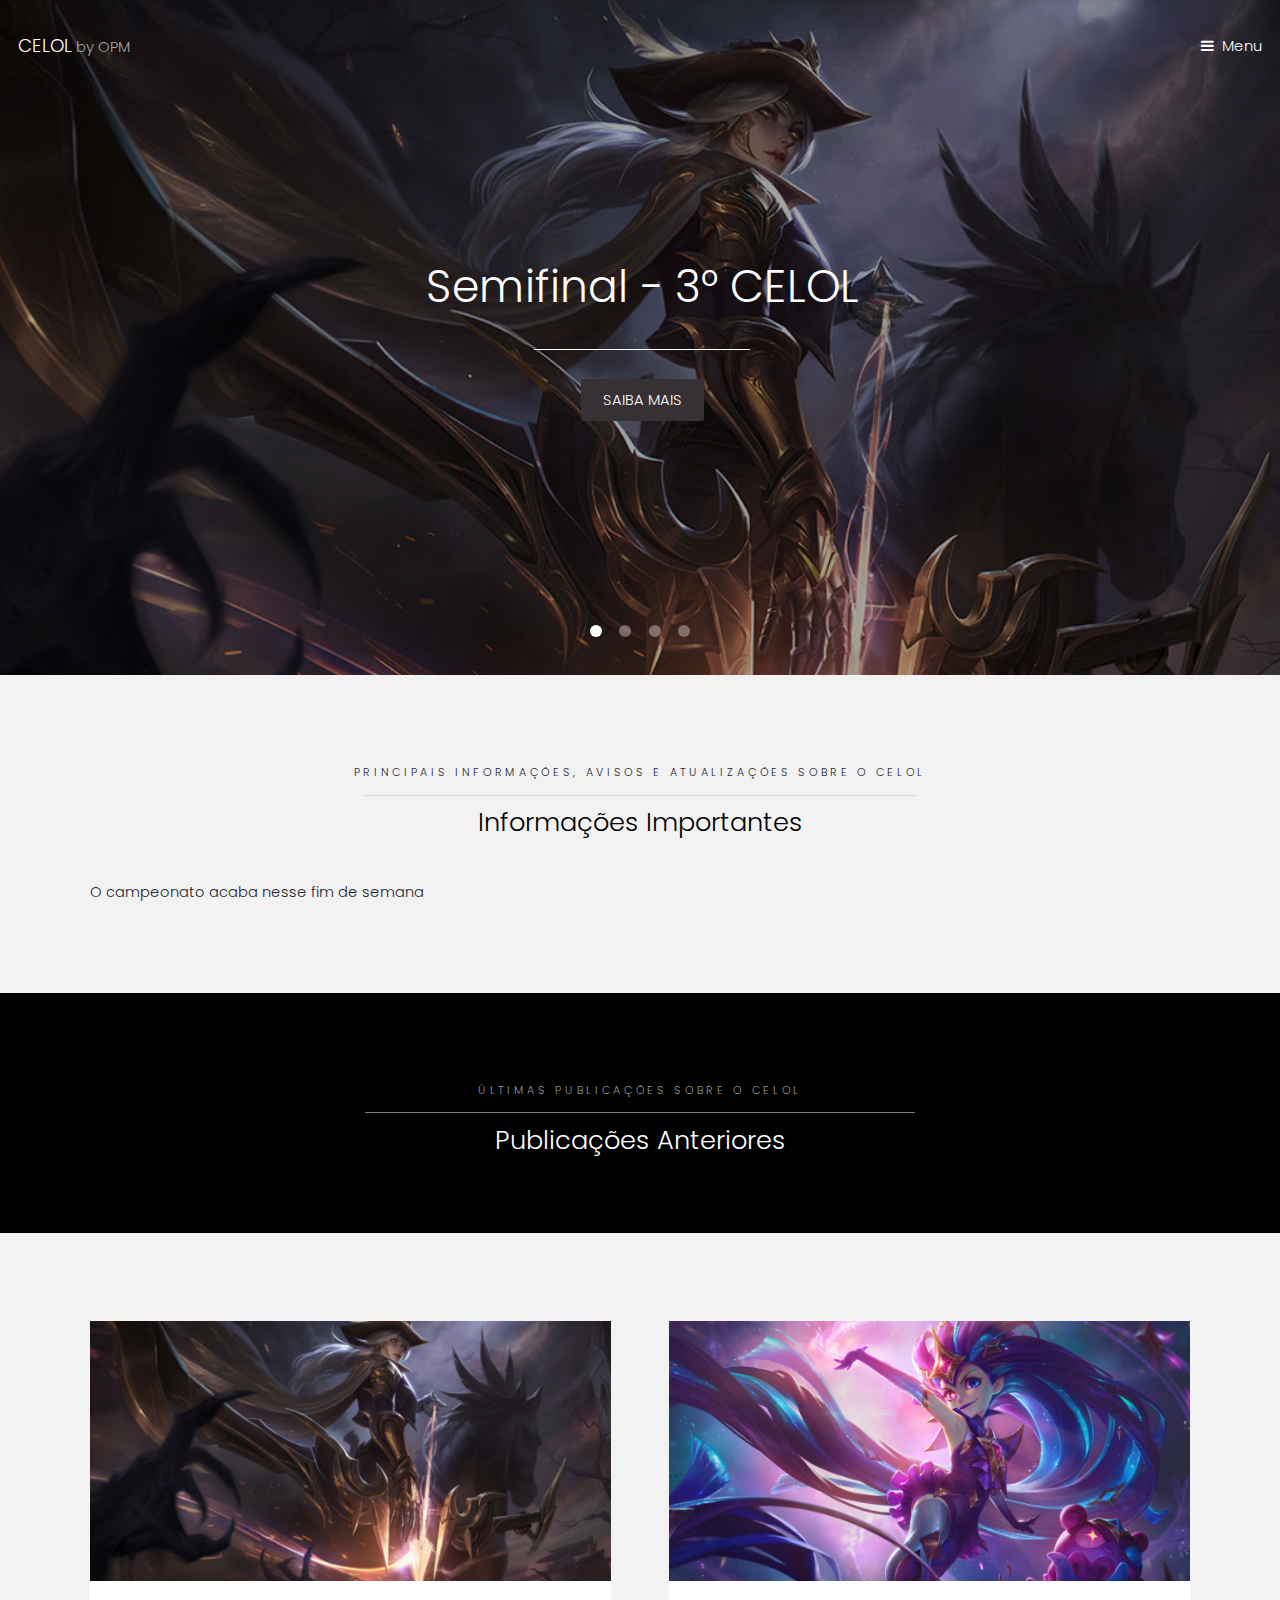
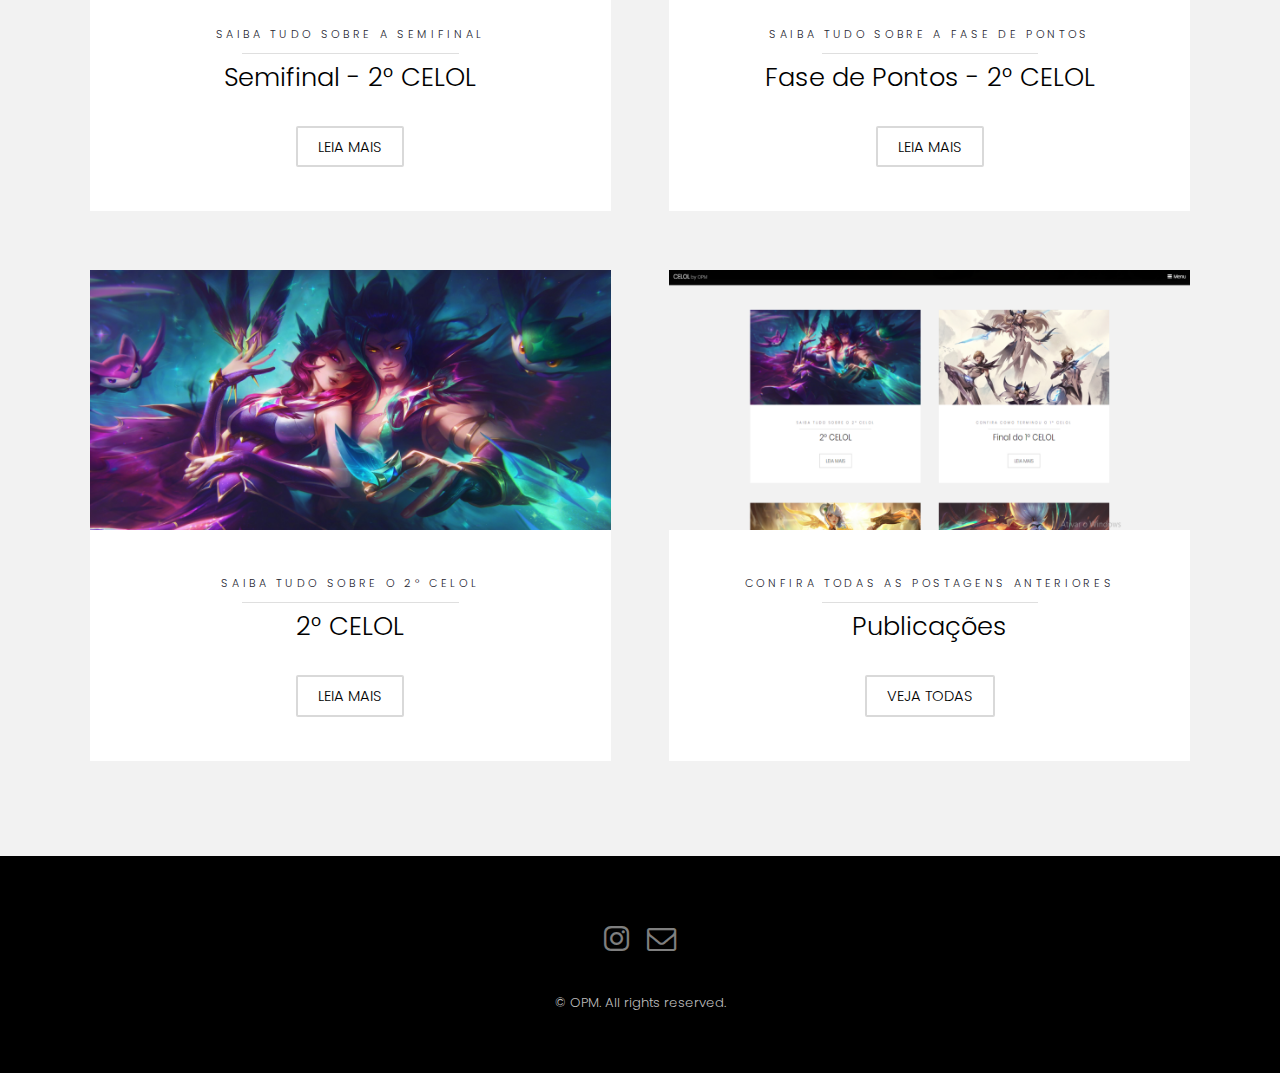
==== commit e2917fbe: "third commit" ====
--- a/index.html
+++ b/index.html
@@ -37,7 +37,7 @@
 					<img src="images/bn10.png" alt="">
 					<div class="inner">
 						<header>
-							<h2>Semifinal - 2° CELOL</h2>
+							<h2>Semifinal - 3° CELOL</h2>
 							<center><hr size="3px" width="50%" color="white"></center>
 						
 							<a href="2celol_semifi.html" class="button special">Saiba mais</a>
@@ -49,7 +49,7 @@
 					<img src="images/bn9.png" alt="">
 					<div class="inner">
 						<header>
-							<h2>Fase de Pontos - 2° CELOL</h2>
+							<h2>Fase de Pontos - 3° CELOL</h2>
 							<center><hr size="3px" width="50%" color="white"></center>
 						
 							<a href="2celol_grup.html" class="button special">Saiba mais</a>
@@ -61,7 +61,7 @@
 					<img src="images/bn8.png" alt="">
 					<div class="inner">
 						<header>
-							<h2>O 2° CELOL vai começar</h2>
+							<h2>O 3° CELOL vai começar</h2>
 							<center><hr size="3px" width="50%" color="white"></center>
 						
 							<a href="2celol.html" class="button special">Saiba mais</a>
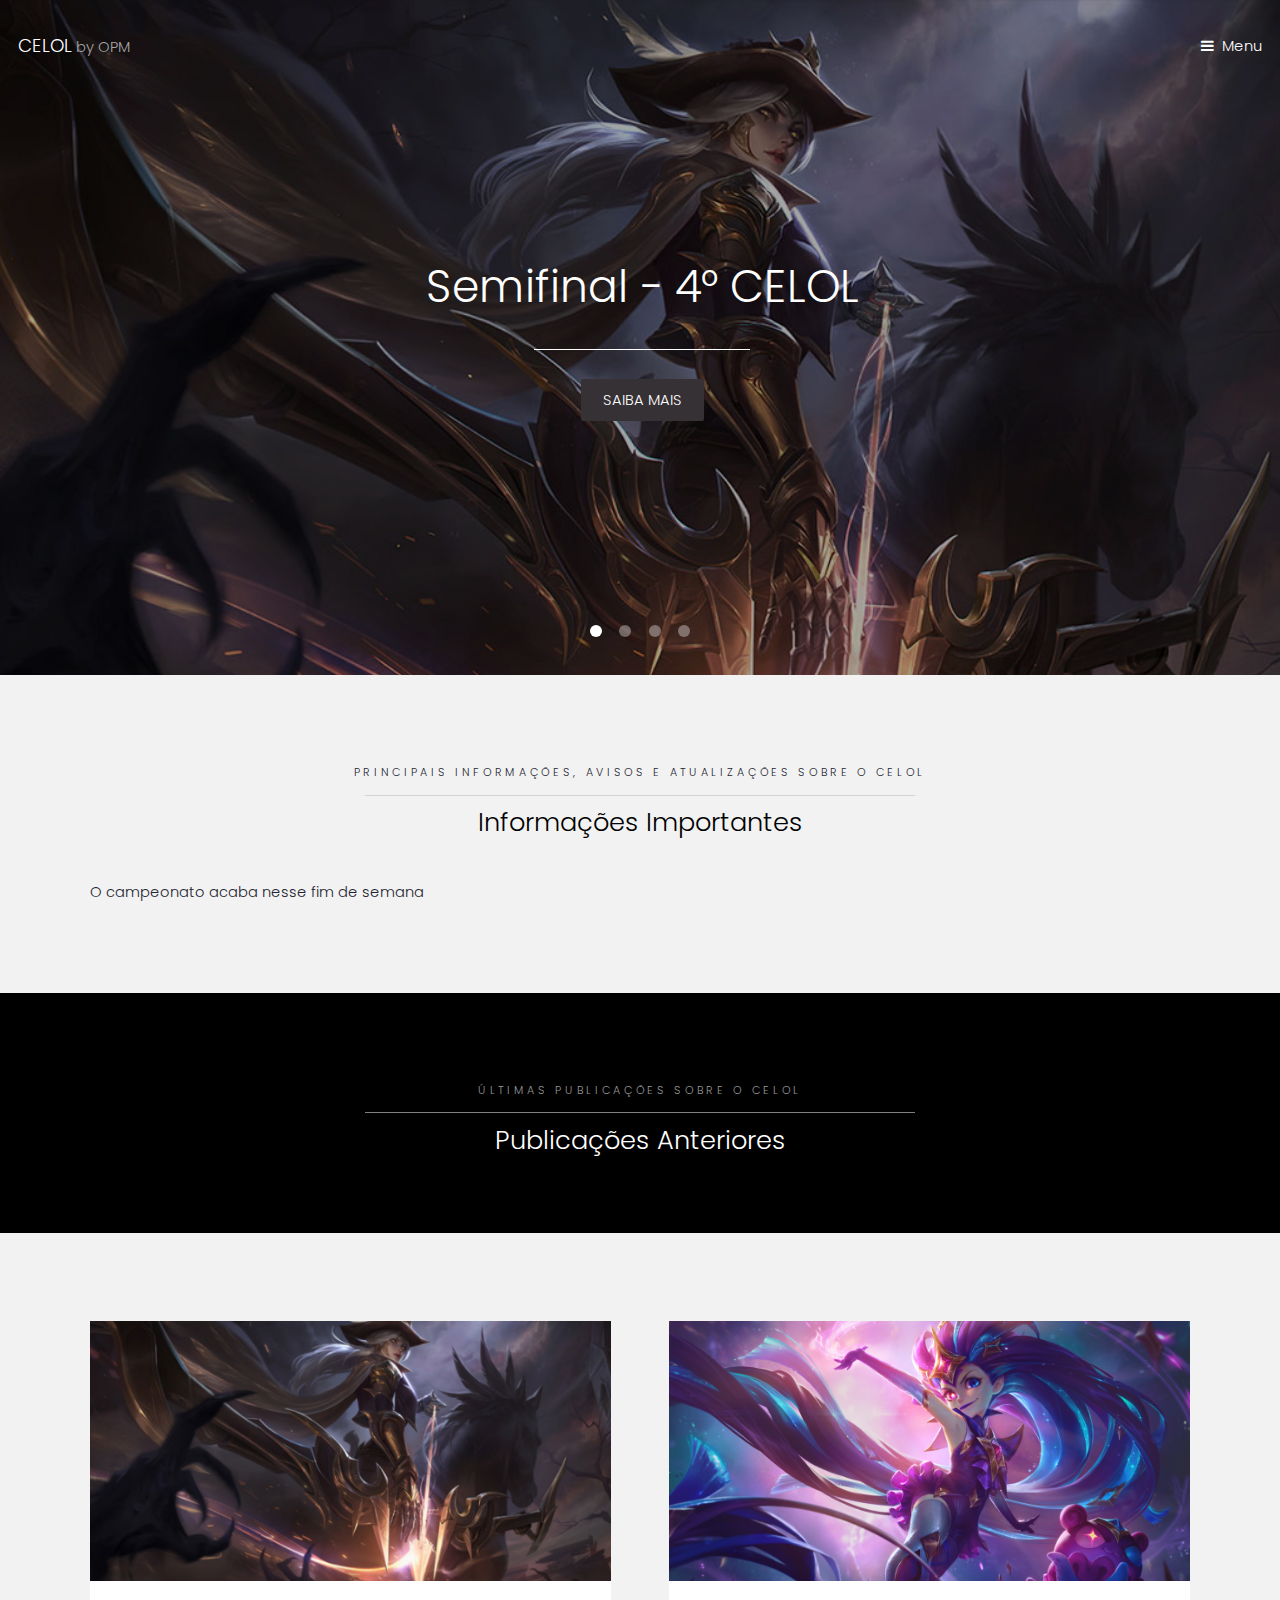
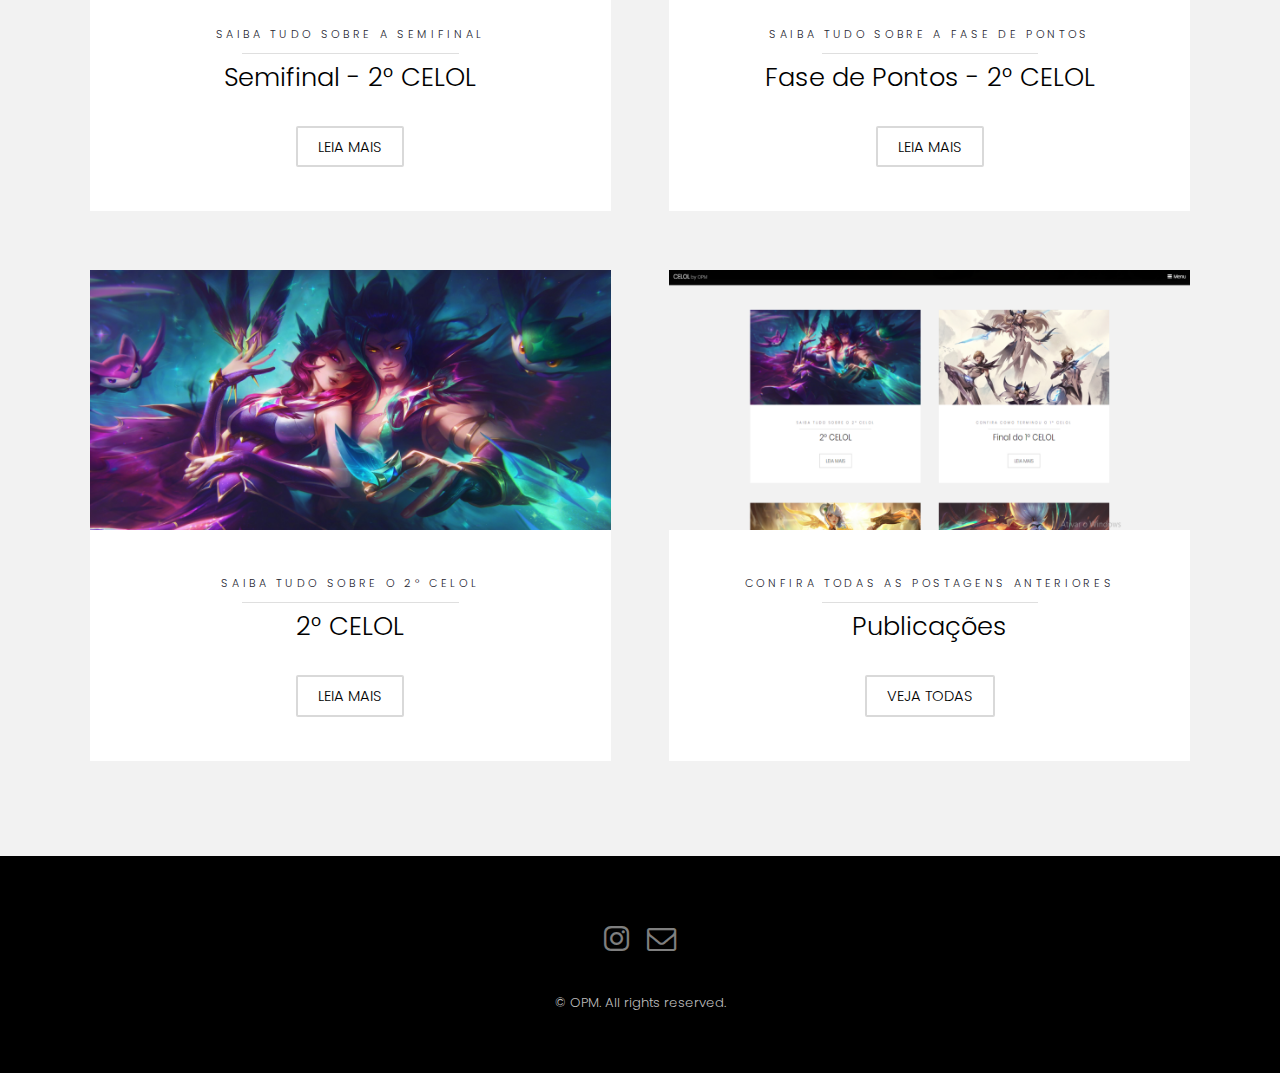
==== commit 81afe14e: "fourth commit" ====
--- a/index.html
+++ b/index.html
@@ -37,7 +37,7 @@
 					<img src="images/bn10.png" alt="">
 					<div class="inner">
 						<header>
-							<h2>Semifinal - 3° CELOL</h2>
+							<h2>Semifinal - 4° CELOL</h2>
 							<center><hr size="3px" width="50%" color="white"></center>
 						
 							<a href="2celol_semifi.html" class="button special">Saiba mais</a>
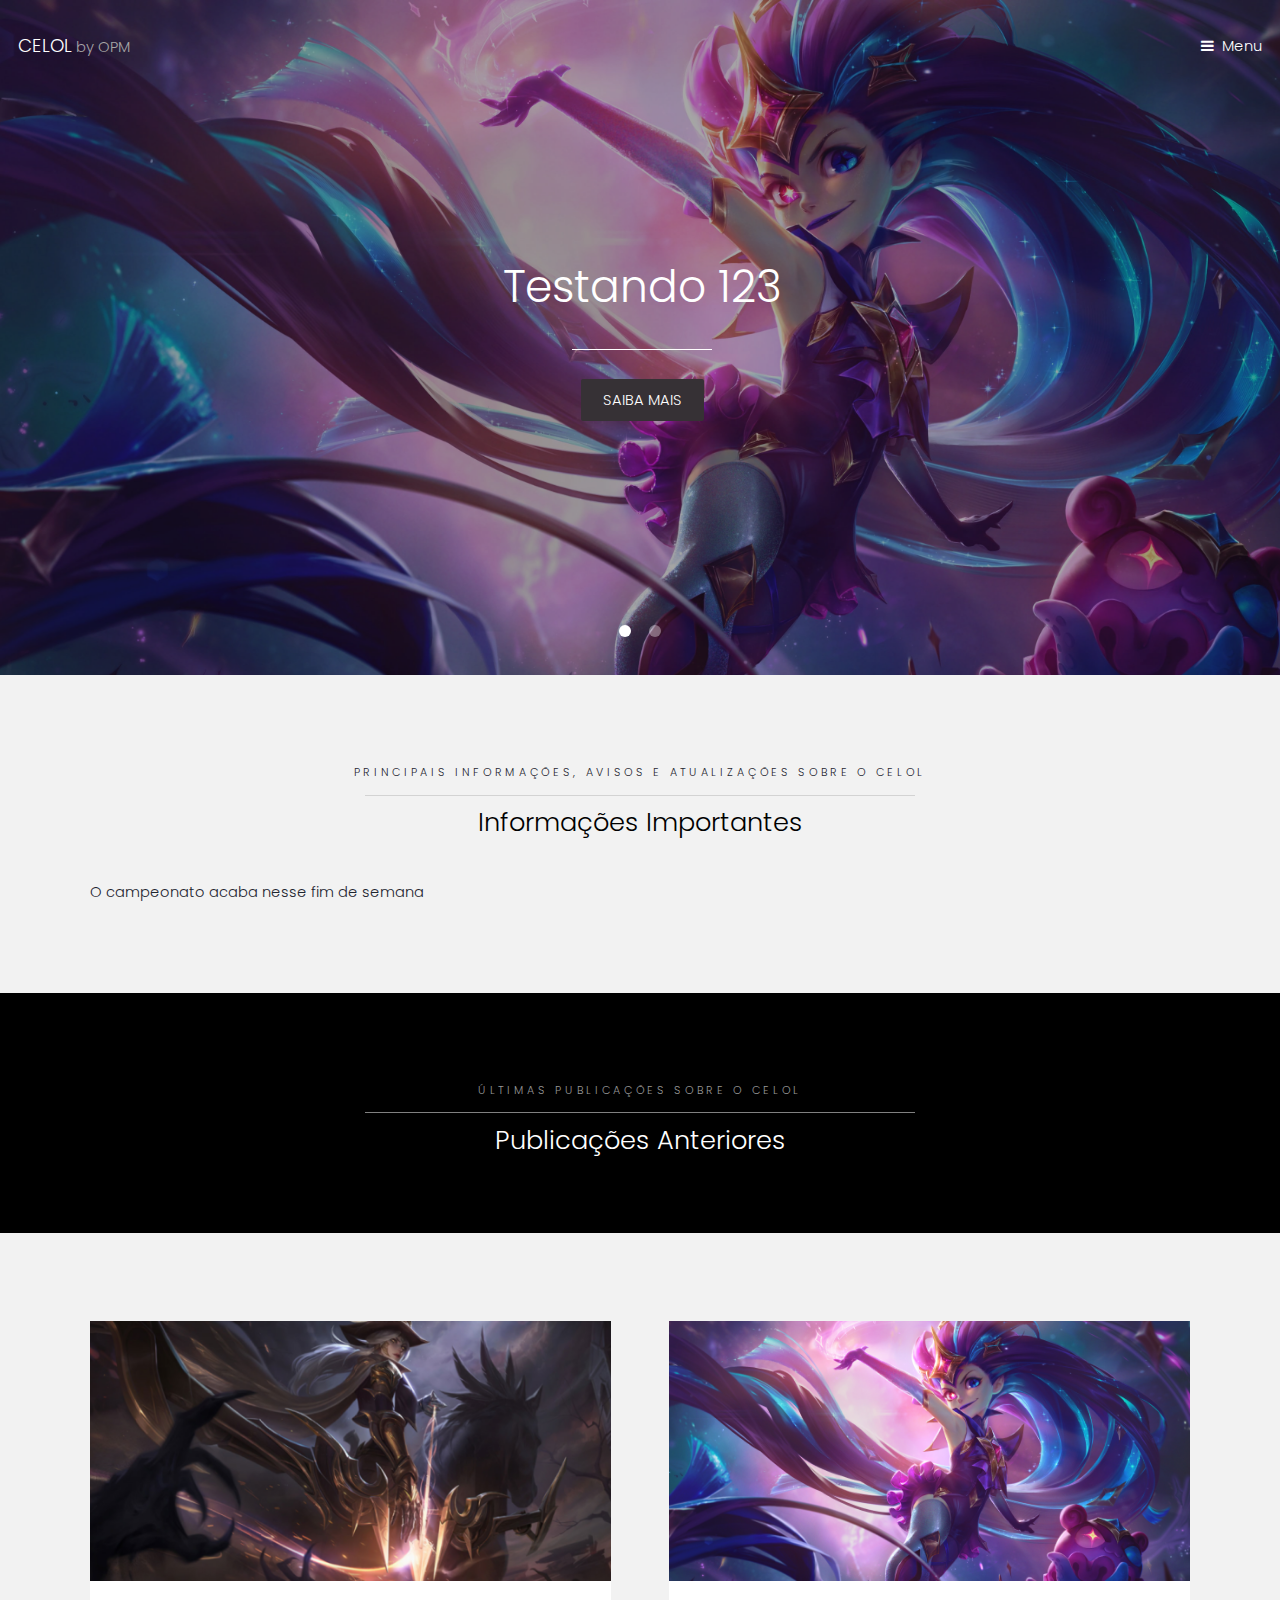
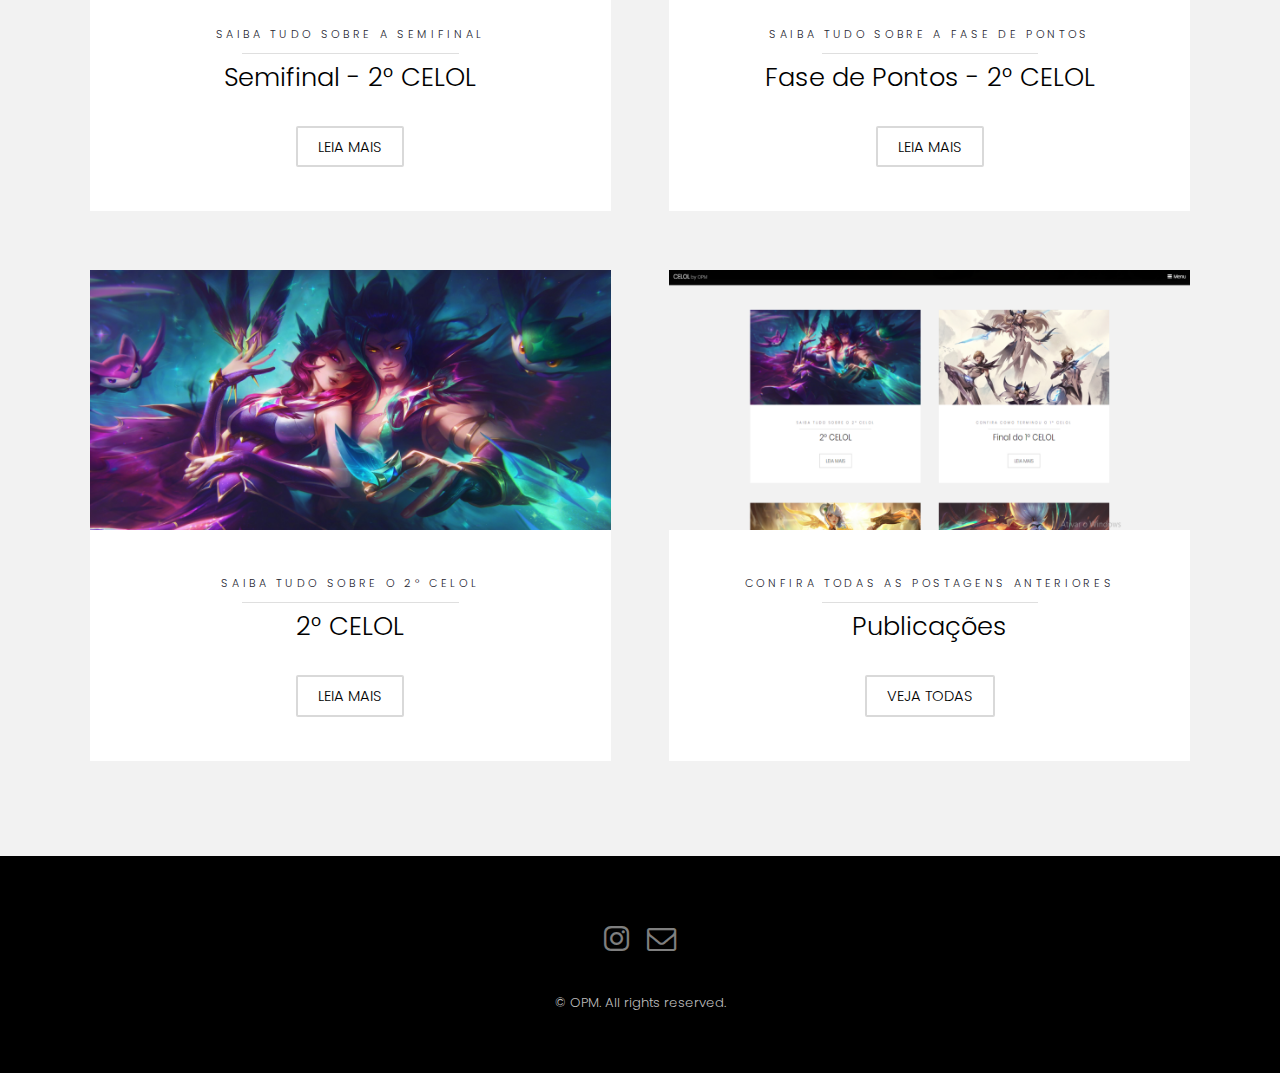
==== commit 85c9aa63: "first brach" ====
--- a/index.html
+++ b/index.html
@@ -32,7 +32,19 @@
 
 
 			<section class="banner full">
-
+				<article>
+					<img src="images/bn9.png" alt="">
+					<div class="inner">
+						<header>
+							<h2>Testando 123</h2>
+							<center><hr size="3px" width="50%" color="white"></center>
+						
+							<a href="2celol_grup.html" class="button special">Saiba mais</a>
+						</header>
+					</div>
+				</article>
+
+			<article>
 			<article>
 					<img src="images/bn10.png" alt="">
 					<div class="inner">
